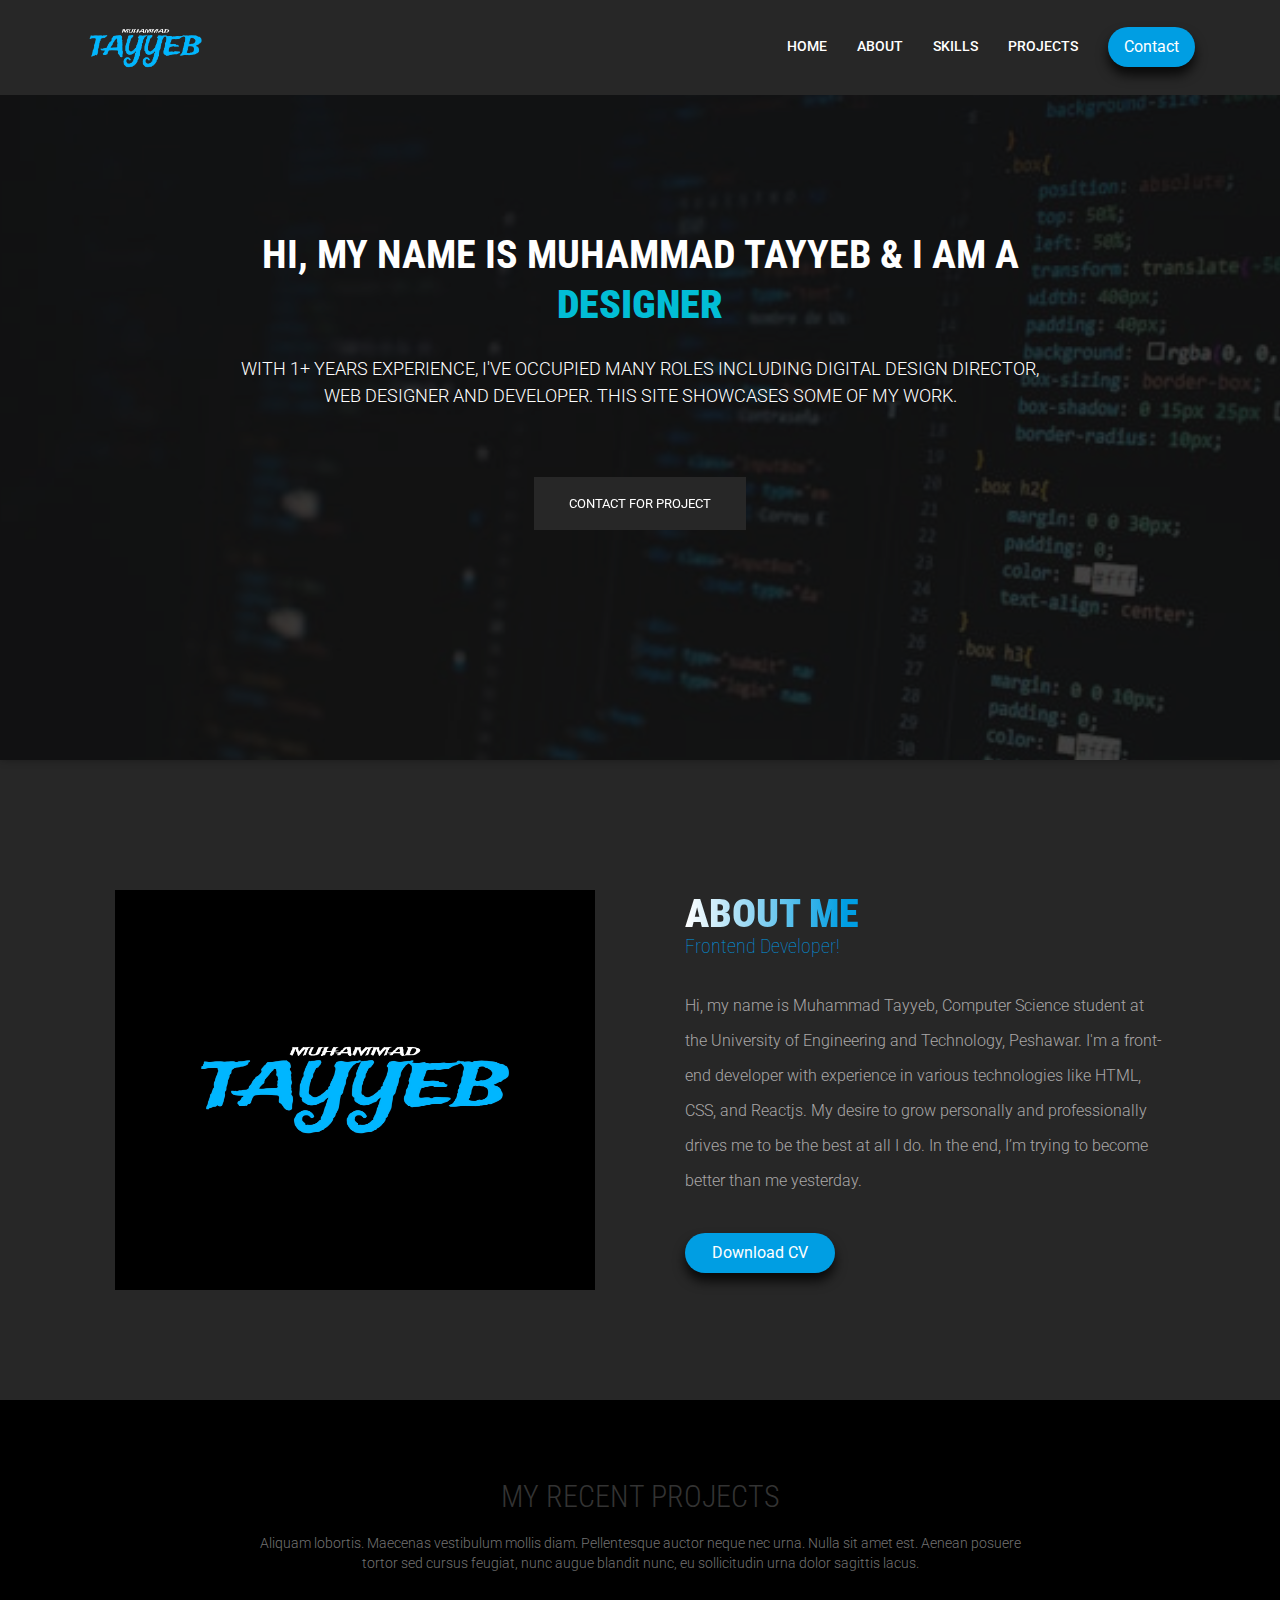
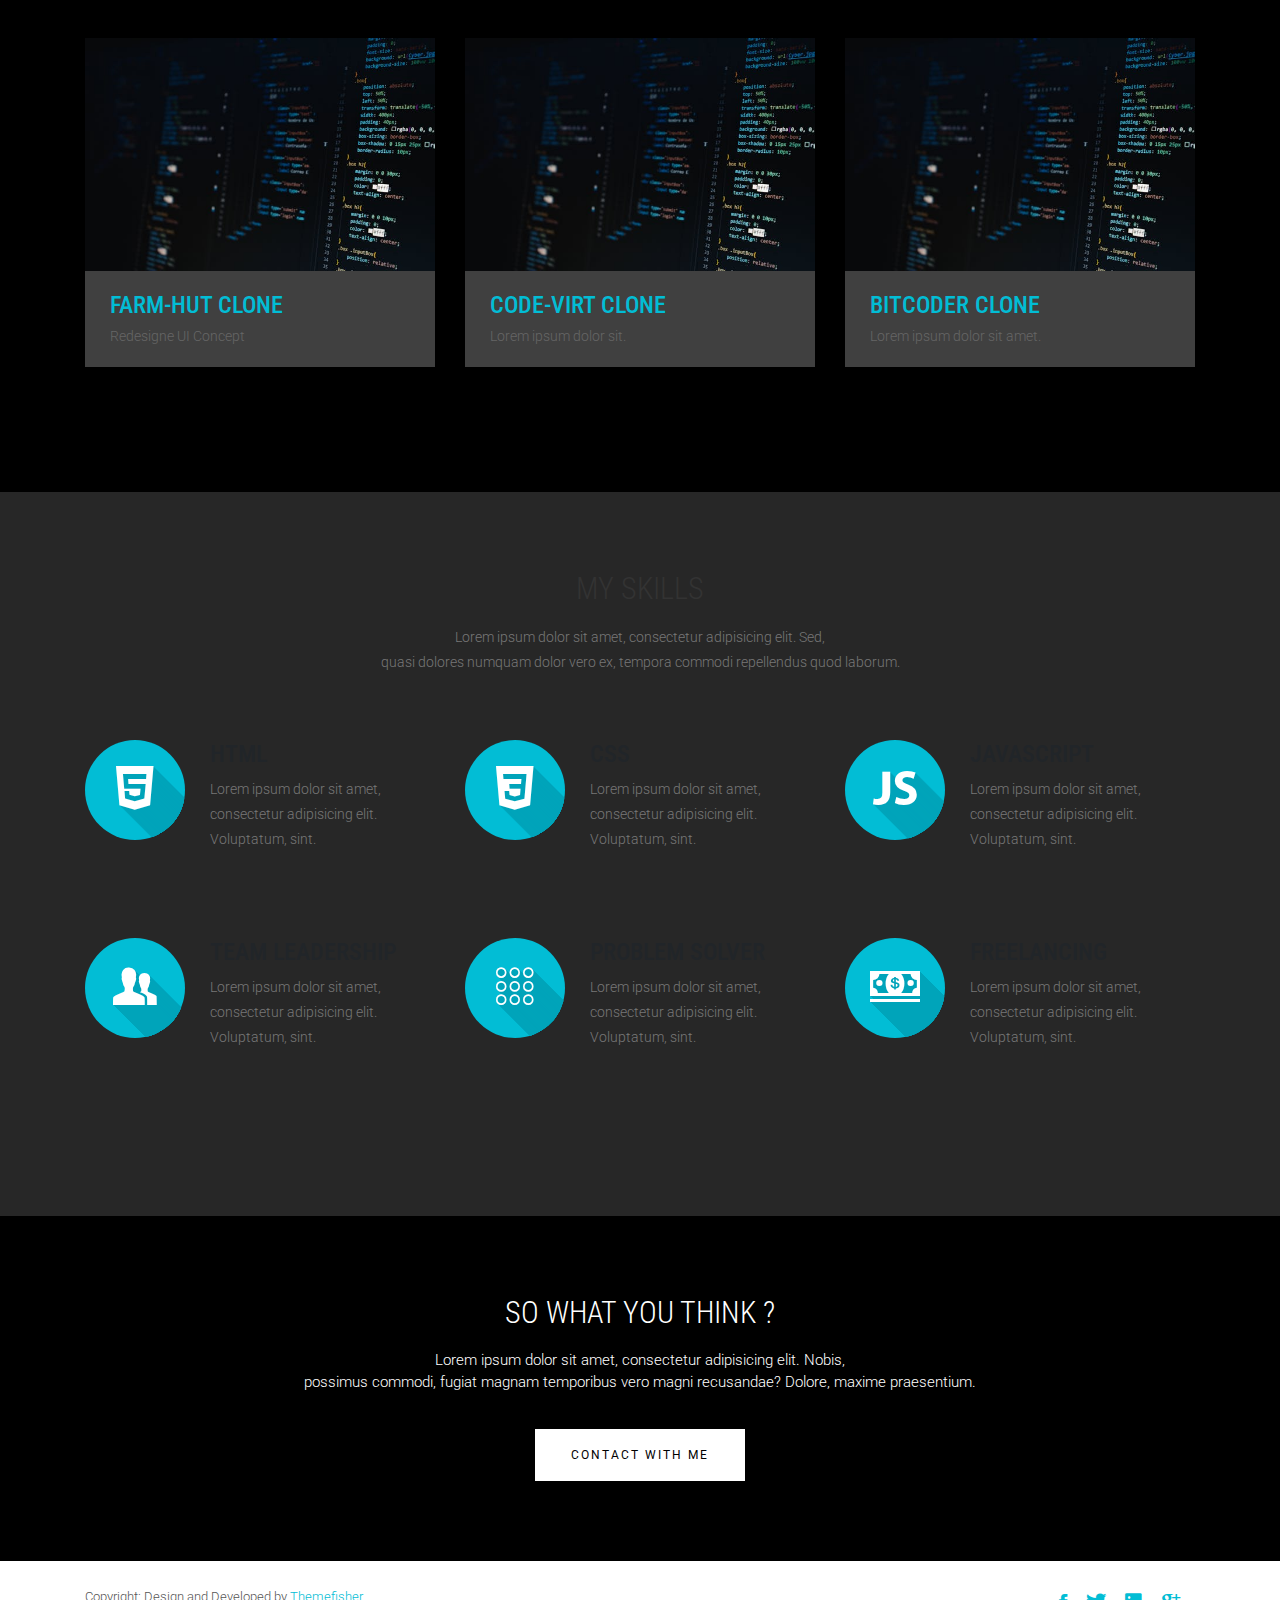
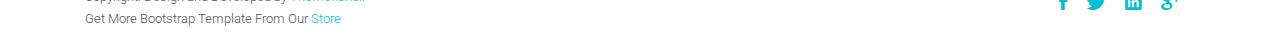
==== index.html @ 9d9368fd "chnages" ====
<!DOCTYPE html>
<html class="no-js">

<head>
  <!-- Basic Page Needs -->
  <meta charset="utf-8">
  <meta http-equiv="Content-Type" content="text/html; charset=utf-8">
  <link rel="icon" href="favicon.ico">
  <title>Muhammad Tayyeb Portfolio</title>
  <meta name="description" content="">
  <meta name="keywords" content="">
  <meta name="author" content="">
  <!-- Mobile Specific Metas -->
  <meta name="format-detection" content="telephone=no">
  <meta name="viewport" content="width=device-width, initial-scale=1">

  <!-- theme meta -->
  <meta name="theme-name" content="timer" />

  <!-- Template CSS Files -->
  <!-- Twitter Bootstrs CSS -->
  <link rel="stylesheet" href="plugins/bootstrap/bootstrap.min.css">
  <!-- Ionicons Fonts Css -->
  <link rel="stylesheet" href="plugins/ionicons/ionicons.min.css">
  <!-- animate css -->
  <link rel="stylesheet" href="plugins/animate-css/animate.css">
  <!-- Hero area slider css-->
  <link rel="stylesheet" href="plugins/slider/slider.css">
  <!-- slick slider -->
  <link rel="stylesheet" href="plugins/slick/slick.css">
  <!-- Fancybox -->
  <link rel="stylesheet" href="plugins/facncybox/jquery.fancybox.css">
  <!-- hover -->
  <link rel="stylesheet" href="plugins/hover/hover-min.css">
  <!-- template main css file -->
  <link rel="stylesheet" href="css/style.css">

</head>

<body>

  <!-- Header Section Start
        ================================================== -->
  <section class="top-bar animated-header">
    <div class="container">
      <div class="row">
        <div class="col-lg-12">
          <nav class="navbar navbar-expand-lg navbar-light bg-light">
            <a class="navbar-brand" href="index.html">
              <img src="./images/tayyebnamelogo-removebg-preview.png" alt="logo" width="120px">
            </a>
            <button class="navbar-toggler" type="button" data-toggle="collapse" data-target="#navbarSupportedContent"
              aria-controls="navbarSupportedContent" aria-expanded="false" aria-label="Toggle navigation">
              <span class="navbar-toggler-icon"></span>
            </button>

            <div class="collapse navbar-collapse" id="navbarSupportedContent">
              <ul class="navbar-nav ml-auto">
                <li class="nav-item">
                  <a class="nav-link" href="index.html">Home
                    <span class="sr-only">(current)</span>
                  </a>
                </li>
                <li class="nav-item">
                  <a class="nav-link" href="#about">About</a>
                </li>
                <li class="nav-item">
                  <a class="nav-link" href="#feature">Skills</a>
                </li>
                <li class="nav-item">
                  <a class="nav-link" href="#works">Projects</a>
                </li>
                <!-- <li class="nav-item">
                                <a class="nav-link" id="nav-button" href="contact.html">Contact</a>
                            </li> -->

              </ul>
              <a class="nav-link" id="nav-button" href="https://www.linkedin.com/in/muhammad-tayyeb0223/">Contact</a>
            </div>
          </nav>
        </div>
      </div>
    </div>
  </section>

  <!--
==================================================
Slider Section Start
================================================== -->
  <section id="hero-area">
    <div class="container">
      <div class="row">
        <div class="col-md-12 text-center">
          <div class="block wow fadeInUp" data-wow-delay=".3s">

            <!-- Slider -->
            <section class="cd-intro">
              <h1 class="wow fadeInUp animated cd-headline slide" data-wow-delay=".4s">
                <span>HI, MY NAME IS MUHAMMAD TAYYEB &amp; I AM A</span><br>
                <span class="cd-words-wrapper">
                  <b class="is-visible">DESIGNER</b>
                  <b>CODE ARTIST</b>
                  <b>Frontend Developer</b>
                </span>
              </h1>
            </section> <!-- cd-intro -->
            <!-- /.slider -->
            <h2 class="wow fadeInUp animated" data-wow-delay=".6s">
              With 1+ years experience, I've occupied many roles including digital design director,<br> web designer and
              developer. This site showcases some of my work.
            </h2>
            <a class="btn-lines dark light wow fadeInUp animated btn btn-default btn-green hvr-bounce-to-right"
              data-wow-delay=".9s" href="https://www.linkedin.com/in/muhammad-tayyeb0223/" target="_blank">Contact for Project</a>
            <!-- changes 01 -->
          </div>
        </div>
      </div>
    </div>
  </section>
  <!--/#main-slider-->

  <!--
==================================================
About Section Start
================================================== -->
  <section id="about">
    <div class="container">
      <div class="row">
        <div class="col-md-6 col-sm-6">
          <div class="block wow fadeInRight" data-wow-delay=".3s" data-wow-duration="500ms">
            <img src="images/about/tayyeb logo.jpg" alt="" height="400px" width="600px">
          </div>
        </div>
        <div class="col-md-6 col-sm-6">
          <div class="block wow fadeInLeft" data-wow-delay=".3s" data-wow-duration="500ms">
            <h1 id="headingabout">ABOUT ME</h1>
            <h2 id="abouth2">
              Frontend developer!
            </h2>
            <p>
              Hi, my name is Muhammad Tayyeb, Computer Science student at the University of Engineering and Technology, Peshawar. I'm a front-end developer with experience in various technologies
              like HTML, CSS, and Reactjs. My desire to grow personally and professionally drives me to be the best at
              all I do. In the end, I’m trying to become better than me yesterday.
            </p>

            <a class="nav-link" id="nav-button1" href="/images/about/M Tayyeb Resume.pdf" download>Download CV</a>
          </div>
          

        </div>
        <!-- <div class="col-md-6 col-sm-6">
          <div class="block wow fadeInRight" data-wow-delay=".3s" data-wow-duration="500ms">
            <img src="images/about/Tayyeb.jpg" alt="">
          </div>
        </div> -->
      </div>
    </div>
  </section> <!-- /#about -->


  <!--
==================================================
Portfolio Section Start
================================================== -->
  <section id="works" class="works">
    <div class="container">
      <div class="section-heading">
        <h1 class="title wow fadeInDown" data-wow-delay=".3s">My RECENT PROJECTS</h1>
        <p class="wow fadeInDown" data-wow-delay=".5s">
          Aliquam lobortis. Maecenas vestibulum mollis diam. Pellentesque auctor neque nec urna. Nulla sit amet est.
          Aenean posuere <br> tortor sed cursus feugiat, nunc augue blandit nunc, eu sollicitudin urna dolor sagittis
          lacus.
        </p>
      </div>
      <div class="row">
        <div class="col-md-4 col-sm-6">
          <figure class="wow fadeInLeft animated portfolio-item" data-wow-duration="500ms" data-wow-delay="0ms">
            <div class="img-wrapper">
              <img src="images/portfolio/Dark code1.jpeg" class="img-fluid" alt="this is a title">
              <div class="overlay">
                <div class="buttons">
                  <a rel="gallery" class="fancybox" href="https://farmhut-phi.vercel.app/">Demo</a>
                </div>
              </div>
            </div>
            <figcaption>
              <h4>
                <a href="https://farmhut-phi.vercel.app/" target="_blank">
                  FARM-HUT CLONE
                </a>
              </h4>
              <p>
                Redesigne UI Concept
              </p>
            </figcaption>
          </figure>
        </div>
        <div class="col-md-4 col-sm-6">
          <figure class="wow fadeInLeft animated" data-wow-duration="500ms" data-wow-delay="300ms">
            <div class="img-wrapper">
              <img src="images/portfolio/Dark code1.jpeg" class="img-fluid" alt="this is a title">
              <div class="overlay">
                <div class="buttons">
                  <a rel="gallery" class="fancybox" href="https://cod-virt.vercel.app/" target="_blank">Demo</a>
                </div>
              </div>
            </div>
            <figcaption>
              <h4>
                <a href="https://cod-virt.vercel.app/" target="_blank">
                  CODE-VIRT CLONE
                </a>
              </h4>
              <p>
                Lorem ipsum dolor sit.
              </p>
            </figcaption>
          </figure>
        </div>
        <div class="col-md-4 col-sm-6">
          <figure class="wow fadeInLeft animated" data-wow-duration="500ms" data-wow-delay="300ms">
            <div class="img-wrapper">
              <img src="images/portfolio/Dark code1.jpeg" class="img-fluid" alt="">
              <div class="overlay">
                <div class="buttons">
                  <a rel="gallery" class="fancybox" href="https://bitcoder-web.vercel.app/" target="_blank">Demo</a>
                </div>
              </div>
            </div>
            <figcaption>
              <h4>
                <a href="https://bitcoder-web.vercel.app/" target="_blank">
                  BITCODER CLONE
                </a>
              </h4>
              <p>
                Lorem ipsum dolor sit amet.
              </p>
            </figcaption>
          </figure>
        </div>
        <!-- <div class="col-md-4 col-sm-6">
          <figure class="wow fadeInLeft animated" data-wow-duration="500ms" data-wow-delay="600ms">
            <div class="img-wrapper">
              <img src="images/portfolio/item-4.jpg" class="img-fluid" alt="">
              <div class="overlay">
                <div class="buttons">
                  <a rel="gallery" class="fancybox" href="images/portfolio/item-4.jpg">Demo</a>
                  <a target="_blank" href="single-portfolio.html">Details</a>
                </div>
              </div>
            </div>
            <figcaption>
              <h4>
                <a href="#">
                  Make Up elements
                </a>
              </h4>
              <p>
                Lorem ipsum dolor.
              </p>
            </figcaption>
          </figure>
        </div> -->
        <!-- <div class="col-md-4 col-sm-6">
          <figure class="wow fadeInLeft animated" data-wow-duration="500ms" data-wow-delay="900ms">
            <div class="img-wrapper">
              <img src="images/portfolio/item-5.jpg" class="img-fluid" alt="">
              <div class="overlay">
                <div class="buttons">
                  <a rel="gallery" class="fancybox" href="images/portfolio/item-5.jpg">Demo</a>
                  <a target="_blank" href="single-portfolio.html">Details</a>
                </div>
              </div>
            </div>
            <figcaption>
              <h4>
                <a href="#">
                  Shoping Bag Concept
                </a>
              </h4>
              <p>
                Lorem ipsum dolor.
              </p>
            </figcaption>
          </figure>
        </div> -->
        <!-- <div class="col-md-4 col-sm-6">
          <figure class="wow fadeInLeft animated" data-wow-duration="500ms" data-wow-delay="1200ms">
            <div class="img-wrapper">
              <img src="images/portfolio/item-6.jpg" class="img-fluid" alt="">
              <div class="overlay">
                <div class="buttons">
                  <a rel="gallery" class="fancybox" href="images/portfolio/item-6.jpg">Demo</a>
                  <a target="_blank" href="single-portfolio.html">Details</a>
                </div>
              </div>
            </div>
            <figcaption>
              <h4>
                <a href="#">
                  Caramel Bottle
                </a>
              </h4>
              <p>
                Lorem ipsum dolor.
              </p>
            </figcaption>
          </figure>
        </div> -->
      </div>
    </div>
  </section> <!-- #works -->
  <!--
==================================================
Portfolio Section Start
================================================== -->
  <section id="feature">
    <div class="container">
      <div class="section-heading">
        <h1 class="title wow fadeInDown" data-wow-delay=".3s">MY SKILLS</h1>
        <p class="wow fadeInDown" data-wow-delay=".5s">
          Lorem ipsum dolor sit amet, consectetur adipisicing elit. Sed,<br> quasi dolores numquam dolor vero ex,
          tempora
          commodi repellendus quod laborum.
        </p>
      </div>
      <div class="row">
        <div class="col-sm-6 col-lg-4">
          <div class="media wow fadeInUp animated" data-wow-duration="500ms" data-wow-delay="300ms">
            <div class="media-left">
              <div class="icon">
                <i class="ion-social-html5"></i>
                
              </div>
            </div>
            <div class="media-body">
              <h4 class="media-heading">HTML</h4>
              <p>Lorem ipsum dolor sit amet, consectetur adipisicing elit. Voluptatum, sint.</p>
            </div>
          </div>
        </div>
        <div class="col-sm-6 col-lg-4">
          <div class="media wow fadeInDown animated" data-wow-duration="500ms" data-wow-delay="600ms">
            <div class="media-left">
              <div class="icon">
                <i class="ion-social-css3"></i>
              </div>
            </div>
            <div class="media-body">
              <h4 class="media-heading">CSS</h4>
              <p>Lorem ipsum dolor sit amet, consectetur adipisicing elit. Voluptatum, sint.</p>
            </div>
          </div>
        </div>
        <div class="col-sm-6 col-lg-4">
          <div class="media wow fadeInDown animated" data-wow-duration="500ms" data-wow-delay="900ms">
            <div class="media-left">
              <div class="icon">
                <i class="ion-social-javascript"></i>
              </div>
            </div>
            <div class="media-body">
              <h4 class="media-heading">JAVASCRIPT</h4>
              <p>Lorem ipsum dolor sit amet, consectetur adipisicing elit. Voluptatum, sint.</p>
            </div>
          </div>
        </div>
        <div class="col-sm-6 col-lg-4">
          <div class="media wow fadeInDown animated" data-wow-duration="500ms" data-wow-delay="1200ms">
            <div class="media-left">
              <div class="icon">
                <i class="ion-person-stalker"></i>
              </div>
            </div>
            <div class="media-body">
              <h4 class="media-heading">TEAM LEADERSHIP</h4>
              <p>Lorem ipsum dolor sit amet, consectetur adipisicing elit. Voluptatum, sint.</p>
            </div>
          </div>
        </div>
        <div class="col-sm-6 col-lg-4">
          <div class="media wow fadeInDown animated" data-wow-duration="500ms" data-wow-delay="1500ms">
            <div class="media-left">
              <div class="icon">
                <i class="ion-ios-keypad-outline"></i>
              </div>
            </div>
            <div class="media-body">
              <h4 class="media-heading">PROBLEM SOLVER</h4>
              <p>Lorem ipsum dolor sit amet, consectetur adipisicing elit. Voluptatum, sint.</p>
            </div>
          </div>
        </div>
        <div class="col-sm-6 col-lg-4">
          <div class="media wow fadeInDown animated" data-wow-duration="500ms" data-wow-delay="1800ms">
            <div class="media-left">
              <div class="icon">
                <i class="ion-cash"></i>
              </div>
            </div>
            <div class="media-body">
              <h4 class="media-heading">FREELANCING</h4>
              <p>Lorem ipsum dolor sit amet, consectetur adipisicing elit. Voluptatum, sint.</p>
            </div>
          </div>
        </div>
      </div>
    </div>
  </section> <!-- /#feature -->
  

  <!--
            ==================================================
            Call To Action Section Start
            ================================================== -->
  <section id="call-to-action">
    <div class="container">
      <div class="row">
        <div class="col-md-12">
          <div class="block">
            <h2 class="title wow fadeInDown" data-wow-delay=".3s" data-wow-duration="500ms">SO WHAT YOU THINK ?</h1>
              <p class="wow fadeInDown" data-wow-delay=".5s" data-wow-duration="500ms">Lorem ipsum dolor sit amet,
                consectetur adipisicing elit. Nobis,<br>possimus commodi, fugiat magnam temporibus vero magni
                recusandae? Dolore, maxime praesentium.</p>
              <a href="https://www.linkedin.com/in/muhammad-tayyeb0223/" class="btn btn-default btn-contact wow fadeInDown" data-wow-delay=".7s"
                data-wow-duration="500ms">Contact With Me</a>
          </div>
        </div>

      </div>
    </div>
  </section>




  <!--
            ==================================================
            Footer Section Start
            ================================================== -->
  <footer id="footer">
    <div class="container">
      <div class="row content-justify-between">
        <div class="col-md-8 col-12 text-center text-lg-left text-md-left">
          <p class="copyright">Copyright: Design and Developed by <a href="http://www.Themefisher.com"
              target="_blank">Themefisher</a>. <br>
            Get More Bootstrap Template From Our
            <a href="https://themefisher.com/free-bootstrap-templates/" target="_blank">Store</a>
          </p>
        </div>
        <div class="col-md-4 col-12">
          <!-- Social Media -->
          <ul class="social text-center text-md-right text-lg-right">
            <li>
              <a href="http://wwww.fb.com/themefisher" class="Facebook">
                <i class="ion-social-facebook"></i>
              </a>
            </li>
            <li>
              <a href="http://wwww.twitter.com/themefisher" class="Twitter">
                <i class="ion-social-twitter"></i>
              </a>
            </li>
            <li>
              <a href="#" class="Linkedin">
                <i class="ion-social-linkedin"></i>
              </a>
            </li>
            <li>
              <a href="http://wwww.fb.com/themefisher" class="Google Plus">
                <i class="ion-social-googleplus"></i>
              </a>
            </li>
          </ul>
        </div>
      </div>
    </div>
  </footer> <!-- #footer -->




  <!-- Template Javascript Files -->
  <!-- jquery -->
  <script src="plugins/jQurey/jquery.min.js"></script>
  <!-- Form Validation -->
  <script src="plugins/form-validation/jquery.form.js"></script>
  <script src="plugins/form-validation/jquery.validate.min.js"></script>
  <!-- slick slider -->
  <script src="plugins/slick/slick.min.js"></script>
  <!-- bootstrap js -->
  <script src="plugins/bootstrap/bootstrap.min.js"></script>
  <!-- wow js -->
  <script src="plugins/wow-js/wow.min.js"></script>
  <!-- slider js -->
  <script src="plugins/slider/slider.js"></script>
  <!-- Fancybox -->
  <script src="plugins/facncybox/jquery.fancybox.js"></script>
  <!-- template main js -->
  <script src="js/main.js"></script>
</body>

</html>
---- plugins/slider/slider.css ----
/* -------------------------------- 

Primary style

-------------------------------- */


.cd-words-wrapper {
  display: inline-block;
  position: relative;
  text-align: left;
}
.cd-words-wrapper b {
  display: inline-block;
  position: absolute;
  white-space: nowrap;
  left: 0;
  top: 0;
}
.cd-words-wrapper b.is-visible {
  position: relative;
}
.no-js .cd-words-wrapper b {
  opacity: 0;
}
.no-js .cd-words-wrapper b.is-visible {
  opacity: 1;
}


xslide 

-------------------------------- */
.cd-headline.slide span {
  display: inline-block;
  padding: .2em 0;
}
.cd-headline.slide .cd-words-wrapper {
  overflow: hidden;
  vertical-align: top;
  width: auto!important;
}
.cd-headline.slide b {
  opacity: 0;
  top: .2em;
}
.cd-headline.slide b.is-visible {
  top: 0;
  opacity: 1;
  -webkit-animation: slide-in 0.6s;
  -moz-animation: slide-in 0.6s;
  animation: slide-in 0.6s;
}
.cd-headline.slide b.is-hidden {
  -webkit-animation: slide-out 0.6s;
  -moz-animation: slide-out 0.6s;
  animation: slide-out 0.6s;
}

@-webkit-keyframes slide-in {
  0% {
    opacity: 0;
    -webkit-transform: translateY(-100%);
  }
  60% {
    opacity: 1;
    -webkit-transform: translateY(20%);
  }
  100% {
    opacity: 1;
    -webkit-transform: translateY(0);
  }
}
@-moz-keyframes slide-in {
  0% {
    opacity: 0;
    -moz-transform: translateY(-100%);
  }
  60% {
    opacity: 1;
    -moz-transform: translateY(20%);
  }
  100% {
    opacity: 1;
    -moz-transform: translateY(0);
  }
}
@keyframes slide-in {
  0% {
    opacity: 0;
    -webkit-transform: translateY(-100%);
    -moz-transform: translateY(-100%);
    -ms-transform: translateY(-100%);
    -o-transform: translateY(-100%);
    transform: translateY(-100%);
  }
  60% {
    opacity: 1;
    -webkit-transform: translateY(20%);
    -moz-transform: translateY(20%);
    -ms-transform: translateY(20%);
    -o-transform: translateY(20%);
    transform: translateY(20%);
  }
  100% {
    opacity: 1;
    -webkit-transform: translateY(0);
    -moz-transform: translateY(0);
    -ms-transform: translateY(0);
    -o-transform: translateY(0);
    transform: translateY(0);
  }
}
@-webkit-keyframes slide-out {
  0% {
    opacity: 1;
    -webkit-transform: translateY(0);
  }
  60% {
    opacity: 0;
    -webkit-transform: translateY(120%);
  }
  100% {
    opacity: 0;
    -webkit-transform: translateY(100%);
  }
}
@-moz-keyframes slide-out {
  0% {
    opacity: 1;
    -moz-transform: translateY(0);
  }
  60% {
    opacity: 0;
    -moz-transform: translateY(120%);
  }
  100% {
    opacity: 0;
    -moz-transform: translateY(100%);
  }
}
@keyframes slide-out {
  0% {
    opacity: 1;
    -webkit-transform: translateY(0);
    -moz-transform: translateY(0);
    -ms-transform: translateY(0);
    -o-transform: translateY(0);
    transform: translateY(0);
  }
  60% {
    opacity: 0;
    -webkit-transform: translateY(120%);
    -moz-transform: translateY(120%);
    -ms-transform: translateY(120%);
    -o-transform: translateY(120%);
    transform: translateY(120%);
  }
  100% {
    opacity: 0;
    -webkit-transform: translateY(100%);
    -moz-transform: translateY(100%);
    -ms-transform: translateY(100%);
    -o-transform: translateY(100%);
    transform: translateY(100%);
  }
}
/* --------------------------------
---- css/style.css ----
@import url(http://fonts.googleapis.com/css?family=Roboto:400,300,100,500,700);
@import url(http://fonts.googleapis.com/css?family=Roboto+Condensed:400,300,700);
@import url(http://fonts.googleapis.com/css?family=Glegoo);
body {
  font-family: "Roboto", sans-serif;
}

h1, h2, h3, h4, h5, h6 {
  font-family: "Roboto Condensed", sans-serif;
}

h2 {
  font-size: 26px;
  color: #009ee3;
}

p {
  font-family: "Roboto", sans-serif;
  line-height: 22px;
  font-size: 16px;
  font-weight: 300;

}

body {
  background: #272727;
}

ul {
  padding-left: 0;
}
ul li {
  list-style: none;
}

a:hover {
  text-decoration: none;
}

.section-heading {
  text-align: center;
  margin-bottom: 65px;
}
.section-heading p {
  font-size: 14px;
  font-weight: 300;
  color: #727272;
  line-height: 20px;
}

.title {
  font-size: 30px;
  line-height: 1.1;
  font-weight: 300;
  color: #333;
  text-transform: uppercase;
  margin-bottom: 20px;
}

.subtitle {
  font-size: 24px;
  font-weight: 600;
  margin-bottom: 18px;
  text-transform: uppercase;
}

.subtitle-des {
  color: #a51212;
  font-size: 14px;
  margin-bottom: 35px;
  font-weight: 300;
}

.pages {
  padding: 80px 0 40px;
}

.moduler {
  padding: 140px 0;
}

.social-share li {
  display: inline-block;
  margin: 3px 1px;
}
.social-share a {
  font-size: 20px;
  color: #fff;
  background: #02bdd5;
  padding: 4px 10px;
  display: inline-block;
}

.fancybox-close {
  background: url("../images/icons/close.png") no-repeat scroll 0 0 transparent;
  height: 50px;
  right: 0;
  top: 0;
  width: 50px;
}

.fancybox-next span {
  background: url("../images/icons/right.png") no-repeat scroll center center #009ee3;
  height: 50px;
  width: 50px;
  right: 0;
}

.fancybox-prev span {
  background: url("../images/icons/left.png") no-repeat scroll center center #009ee3;
  height: 50px;
  width: 50px;
  left: 0;
}

.fancybox-title {
  padding: 15px 8px;
}
.fancybox-title h3 {
  font-size: 15px;
  margin: 0;
}

.global-page-header {
  background-attachment: fixed;
  background-size: cover;
  padding: 120px 0 25px 0;
  position: relative;
  background: #02bdd5;
  color: #fff;
}
.global-page-header h2 {
  font-size: 42px;
  font-weight: bold;
  color: #fff;
  text-transform: uppercase;
}
.global-page-header .breadcrumb {
  background: none;
  font-size: 16px;
  padding: 8px 0;
  display: block;
}
.global-page-header .breadcrumb .active, .global-page-header .breadcrumb li a {
  color: #fff;
}
.global-page-header .block {
  position: relative;
  z-index: 9;
  text-align: center;
}

.works-fit {
  padding: 40px 0;
}
.works-fit figure .buttons {
  left: 14%;
}

.company-description {
  margin-top: 80px;
}
.company-description .block h3 {
  margin-top: 0;
}
.company-description .block p {
  color: #727272;
}

/*=== MEDIA QUERY ===*/
.top-bar {
  position: fixed;
  top: 0;
  width: 100%;
  background: #272727;
  color: #fff;
  transition: all 0.2s ease-out 0s;
  padding: 15px 0;
  box-shadow: 0 0 3px 0 rgba(0, 0, 0, 0.1);
  border-bottom: 1px solid #272727;
  z-index: 10;

}
.top-bar.animated-header {
  padding: 20px 0;
  background: #272727;
  box-shadow: none;
}

.navbar {
  border: 0;
  border-radius: 0;
  margin-bottom: 0;
  padding: 0;
  
}
.navbar.bg-light {
  background: #272727 !important;
}
.navbar .nav-item .nav-link {
  color: #fff !important;
  font-size: 14px;
  font-weight: 500;
  transition: 0.3s all;
  text-transform: uppercase;
  padding: 5px 15px;
  display: block;
}


#nav-button{
  background-color: #009ee3;
  border-radius: 30px;
  color: #FFFFFF !important; 
  text-align: center;
  display: flex;
  justify-content: center;
  align-items: center;
  margin-left: 30px;
  /* margin-right: 30px; */
  transition: all 0.3s ease-in-out;
  box-shadow: 0px 8px 12px 0px rgba(0,0,0,0.78);
-webkit-box-shadow: 0px 8px 12px 0px rgba(0,0,0,0.78);
-moz-box-shadow: 0px 8px 12px 0px rgba(0,0,0,0.78);

}
#nav-button:hover {
  transform: scale(1.05);
  background-color: #00577c;
}


.navbar .nav-item .nav-link:hover {
  color: #02bdd5 !important;
}
.navbar .nav-item:last-child .nav-link {
  padding-right: 0;
}
#hero-area {
  background: url("../images/Dark\ code1.jpeg") no-repeat 50%;
  background-size: cover;
  background-attachment: fixed;
  padding: 230px 0;
  color: #fff;
  box-shadow: 0 0 8px rgba(0, 0, 0, 0.3);
  position: relative;
}
#hero-area:before {
  content: "";
  z-index: 9;
  background: rgba(20, 20, 20, 0.795);
  position: absolute;
  top: 0;
  left: 0;
  right: 0;
  bottom: 0;
}
#hero-area .block {
  position: relative;
  z-index: 9;
}
#hero-area h1 {
  font-size: 40px;
  line-height: 50px;
  color: #ffffff;
  font-weight: 700;
  margin-bottom: 15px;
  text-transform: uppercase;
}
#hero-area h2 {
  font-size: 18px;
  font-weight: 300;
  margin-bottom: 38px;
  line-height: 27px;
  text-transform: uppercase;
  color: #ffffff;
  font-family: "Roboto", sans-serif;
  margin-top: 25px;
}
#hero-area .btn {
  background: #272727;
  border: none;
  color: #fff;
  padding: 20px 35px;
  margin-top: 30px;
  font-size: 16px;
  font-size: 13px;
  line-height: 1em;
  text-transform: uppercase;
  letter-spacing: normal;
  border-radius: 0;
}

#call-to-action {
  background: #000000;
  background-size: cover;
  background-attachment: fixed;
  padding: 80px 0;
  text-align: center;
  position: relative;
  color: #fff;
  
}
#call-to-action .block {
  position: relative;
  z-index: 9;
  color: #fff;
}
#call-to-action .block h2 {
  margin-bottom: 15px;
  color: #fff;
  
}
#call-to-action .block p {
  font-size: 15px;
  font-weight: 300;
  font-family: "Roboto", sans-serif;
  margin-top: 20px;
}
#call-to-action .block .btn-contact {
  background: #fff;
  border: 2px solid #fff;
  color: #000;
  padding: 15px 34px;
  margin-top: 20px;
  font-size: 12px;
  letter-spacing: 2px;
  text-transform: uppercase;
  border-radius: 0;
  transition: all linear 0.2s;
  
}
#call-to-action .block .btn-contact i {
  margin-right: 10px;
}
#call-to-action .block .btn-contact:hover {
  color: #fff;
  background: #000000;
  
}

#about {
  padding: 110px 0;
}
#about .block {
  padding: 20px 30px 0 30px;
}
#about .block h2 {
  font-size: 24px;
  font-weight: 600;
  margin-bottom: 30px;
  text-transform: uppercase;
}
#about .block p {
  color: #aaa8a8;
  font-size: 16px;
  line-height: 35px;
  margin-bottom: 35px;

}
#nav-button1{
  background-color: #009ee3;
  border-radius: 30px;
  width: 150px !important;
  color: #FFFFFF !important; 
  text-align: center;
  transition: all 0.3s ease-in-out;
  box-shadow: 0px 8px 12px 0px rgba(0,0,0,0.78);
-webkit-box-shadow: 0px 8px 12px 0px rgba(0,0,0,0.78);
-moz-box-shadow: 0px 8px 12px 0px rgba(0,0,0,0.78);

}
#nav-button1:hover {
  transform: scale(1.05);
  background-color: #00577c;
}
#about .block img {
  max-width: 100%;
}

.about-feature {
  margin-top: 50px;
}
.about-feature .block {
  color: #fff;
  padding: 85px 65px;
  float: left;
}
.about-feature .block p {
  font-weight: 300;
}
.about-feature .about-feature-1 {
  background: #02bdd5;
}
.about-feature .about-feature-2 {
  background: #00B0C7;
}
.about-feature .about-feature-3 {
  background: #00A6BB;
}
#headingabout{
  font-weight: 900 !important;
  font-size: 40px !important;
  color: transparent;
  background-clip: text;
  background-image: linear-gradient(to right, #fff, #009EE3, #009EE3, #009EE3);
}
#abouth2 {
  margin-top: -12px !important;
  font-size: 20px !important;
  font-weight: 100 !important;
  text-transform:capitalize !important;

}

.works {
  padding: 80px 0;
  background: #FCFCFC;
  background: #000000;
}
.works .block {
  position: relative;
  z-index: 99;
}
.works .block:hover .img-overly .overly {
  opacity: 1;
}
.works .block h4 {
  padding: 20px 15px;
  margin-top: 0;
  color: #666;
}
.works .block .img-overly {
  position: relative;
  background: rgba(0, 0, 0, 0.85);
}
.works .block .img-overly img {
  border-radius: 0;
}
.works .block .img-overly .overly {
  background: rgba(57, 181, 74, 0.9);
  position: absolute;
  top: 0;
  right: 0;
  left: 0;
  bottom: 0;
  opacity: 0;
  transition: 0.3s all;
}
.works .block .img-overly .overly a {
  position: absolute;
  top: 45%;
  left: 22%;
}
.works .block .img-overly .overly a i {
  font-size: 30px;
  color: #fff;
}

figure {
  background: #404040;
  margin-bottom: 45px;
  box-shadow: 0 2px 5px 0 rgba(0, 0, 0, 0.04), 0 2px 10px 0 rgba(0, 0, 0, 0.06);
}
figure .img-wrapper {
  position: relative;
  overflow: hidden;
}
figure img {
  /* width: 400px !important ; */
  /* height: 300px !important ; */
  transform: scale3d(1, 1, 1);
  transition: transform 400ms;
}
figure:hover img {
  transform: scale3d(1.2, 1.2, 1);
}
figure:hover .overlay {
  opacity: 1;
}
figure:hover .overlay .buttons a {
  transform: scale3d(1, 1, 1);
}
figure .overlay {
  position: absolute;
  top: 0;
  left: 0;
  right: 0;
  bottom: 0;
  padding: 10px;
  text-align: center;
  background: rgba(0, 0, 0, 0.7);
  opacity: 0;
  transition: opacity 400ms;
}
figure .overlay a {
  display: inline-block;
  color: #fff;
  padding: 10px 23px;
  line-height: 1;
  border: 1px solid #006f7e;
  border-radius: 0px;
  margin: 4px;
  transform: scale3d(0, 0, 0);
  transition: all 400ms;
}
figure .overlay a:hover {
  text-decoration: none;
}
figure .overlay:hover a {
  transform: scale3d(1, 1, 1);
}
figure .buttons {
  margin-top: 40%;
  text-align: center;
  transform: translateY(-50%);
  display: inline-block;
}
figure .buttons a:hover {
  background: #02bdd5;
  border-color: #02bdd5;
}
figure .buttons a:focus {
  text-decoration: none;
}
figure figcaption {
  padding: 20px 25px;
  margin-top: 0;
  color: #666;
}
figure figcaption h4 {
  margin: 0;
}
figure figcaption h4 a {
  color: #02bdd5;
}
figure figcaption p {
  font-size: 14px;
  margin-bottom: 0;
  margin-top: 5px;
}

#feature {
  padding: 80px 0;
}
#feature .media {
  margin: 0px 0 70px 0;
}
#feature .media .media-left {
  padding-right: 25px;
}
#feature h3 {
  color: #222222;
  font-size: 18px;
  text-transform: uppercase;
  text-align: center;
  margin-bottom: 20px;
  margin: 0px 0px 15px;
  font-weight: 400;
}
#feature p {
  line-height: 25px;
  font-size: 14px;
  color: #777777;
}
#feature .icon {
  text-decoration: none;
  color: #fff;
  background-color: #02bdd5;
  height: 100px;
  text-align: center;
  width: 100px;
  font-size: 50px;
  line-height: 100px;
  overflow: hidden;
  -webkit-border-radius: 50%;
  -moz-border-radius: 50%;
  -ms-border-radius: 50%;
  -o-border-radius: 50%;
  text-shadow: #00a4ba 1px 1px, #00a4ba 2px 2px, #00a4ba 3px 3px, #00a4ba 4px 4px, #00a4ba 5px 5px, #00a4ba 6px 6px, #00a4ba 7px 7px, #00a4ba 8px 8px, #00a4ba 9px 9px, #00a4ba 10px 10px, #00a4ba 11px 11px, #00a4ba 12px 12px, #00a4ba 13px 13px, #00a4ba 14px 14px, #00a4ba 15px 15px, #00a4ba 16px 16px, #00a4ba 17px 17px, #00a4ba 18px 18px, #00a4ba 19px 19px, #00a4ba 20px 20px, #00a4ba 21px 21px, #00a4ba 22px 22px, #00a4ba 23px 23px, #00a4ba 24px 24px, #00a4ba 25px 25px, #00a4ba 26px 26px, #00a4ba 27px 27px, #00a4ba 28px 28px, #00a4ba 29px 29px, #00a4ba 30px 30px, #00a4ba 31px 31px, #00a4ba 32px 32px, #00a4ba 33px 33px, #00a4ba 34px 34px, #00a4ba 35px 35px, #00a4ba 36px 36px, #00a4ba 37px 37px, #00a4ba 38px 38px, #00a4ba 39px 39px, #00a4ba 40px 40px, #00a4ba 41px 41px, #00a4ba 42px 42px, #00a4ba 43px 43px, #00a4ba 44px 44px, #00a4ba 45px 45px, #00a4ba 46px 46px, #00a4ba 47px 47px, #00a4ba 48px 48px, #00a4ba 49px 49px, #00a4ba 50px 50px, #00a4ba 51px 51px, #00a4ba 52px 52px, #00a4ba 53px 53px, #00a4ba 54px 54px, #00a4ba 55px 55px, #00a4ba 56px 56px, #00a4ba 57px 57px, #00a4ba 58px 58px, #00a4ba 59px 59px, #00a4ba 60px 60px, #00a4ba 61px 61px, #00a4ba 62px 62px, #00a4ba 63px 63px, #00a4ba 64px 64px, #00a4ba 65px 65px, #00a4ba 66px 66px, #00a4ba 67px 67px, #00a4ba 68px 68px, #00a4ba 69px 69px, #00a4ba 70px 70px, #00a4ba 71px 71px, #00a4ba 72px 72px, #00a4ba 73px 73px, #00a4ba 74px 74px, #00a4ba 75px 75px, #00a4ba 76px 76px, #00a4ba 77px 77px, #00a4ba 78px 78px, #00a4ba 79px 79px, #00a4ba 80px 80px, #00a4ba 81px 81px, #00a4ba 82px 82px, #00a4ba 83px 83px, #00a4ba 84px 84px, #00a4ba 85px 85px, #00a4ba 86px 86px, #00a4ba 87px 87px, #00a4ba 88px 88px, #00a4ba 89px 89px, #00a4ba 90px 90px, #00a4ba 91px 91px, #00a4ba 92px 92px, #00a4ba 93px 93px, #00a4ba 94px 94px, #00a4ba 95px 95px, #00a4ba 96px 96px, #00a4ba 97px 97px, #00a4ba 98px 98px, #00a4ba 99px 99px, #00a4ba 100px 100px;
}

.wrapper_404 h1 {
  font-size: 200px;
  color: #02bdd5;
  line-height: 1;
}
.wrapper_404 h2 {
  font-size: 50px;
  margin-top: 0;
}
.wrapper_404 .btn-home {
  background: #414141;
  border: none;
  color: #fff;
  padding: 20px 35px;
  margin-top: 10px;
  font-size: 16px;
  font-size: 13px;
  line-height: 1em;
  text-transform: uppercase;
  letter-spacing: normal;
  border-radius: 0;
  transition: all linear 0.2s;
}

#blog-full-width {
  padding: 40px 0 80px;
}

article {
  padding: 30px 0;
}

.blog-content h2 {
  font-family: "Roboto", sans-serif;
}
.blog-content h2 a {
  color: #444;
  font-weight: 400;
  font-size: 30px;
}
.blog-content .blog-meta {
  color: #9a9a9a;
  font-weight: 300;
  margin-bottom: 25px;
}
.blog-content .blog-meta span:after {
  content: "/";
  padding: 0 3px 0 6px;
}
.blog-content .blog-meta a {
  color: #acacac;
}
.blog-content .blog-meta p {
  margin-top: 20px;
}
.blog-content .btn-details {
  color: #02bdd5;
  padding: 0;
  background: #02bdd5;
  color: #fff;
  padding: 8px 18px;
  border-radius: 0;
  margin-top: 15px;
  border: 1px solid #fff;
  box-shadow: 0px 0px 0px 1px #02bdd5;
}

.blog-post-image {
  margin-top: 30px;
}

.sidebar {
  padding-top: 60px;
}
.sidebar .widget {
  margin-bottom: 40px;
  padding: 15px;
  border: 1px solid #dedede;
}
.sidebar .widget h3 {
  margin-top: 8px;
}
.sidebar .search input.form-control {
  border-right: 0;
  border-radius: 0;
  box-shadow: inset 0 0px 0px rgba(0, 0, 0, 0.075);
}
.sidebar .search button {
  border-left: 0;
}
.sidebar .search button:hover {
  background: transparent;
}
.sidebar .author .author-img img {
  width: 90px;
  border-radius: 100%;
  margin-top: -40px;
  border: 3px solid #fff;
}
.sidebar .author .author-bio p {
  font-size: 14px;
  color: #888;
}
.sidebar .categories ul li {
  border-bottom: 1px solid #f0f0f0;
  padding: 10px 0;
  list-style: none;
}
.sidebar .categories ul li span.badge {
  float: right;
  background: transparent;
  color: #444;
  border: 1px solid #dedede;
  border-radius: 0;
}
.sidebar .categories ul li a {
  color: #555;
}
.sidebar .categories ul li:last-child {
  border-bottom: none;
}
.sidebar .recent-post ul li {
  margin: 20px 0;
}
.sidebar .recent-post ul li a {
  color: #555;
  font-size: 15px;
}
.sidebar .recent-post ul li a:hover {
  color: #02bdd5;
}
.sidebar .recent-post time {
  font-weight: 300;
  color: #999;
  font-size: 12px;
}

#clients {
  padding: 30px 0 60px;
}

.slick-slide:focus {
  outline: 0;
}

#contact-section {
  padding: 90px 0;
}
#contact-section .contact-form {
  margin-top: 42px;
}
#contact-section .contact-form .btn-send {
  color: #fff;
  outline: none;
  background: #080909;
  transition: all linear 0.2s;
  border-color: #02bdd5;
  border-radius: 0;
}
#contact-section input {
  display: block;
  height: 40px;
  padding: 6px 12px;
  font-size: 13px;
  line-height: 1.428571429;
  background-color: #fff;
  background-image: none;
  border: 1px solid #ccc;
  border-radius: 4px;
  box-shadow: inset 0 1px 1px rgba(0, 0, 0, 0.075);
  transition: border-color ease-in-out 0.15s, box-shadow ease-in-out 0.15s;
  border-radius: 1px;
  border: 1px solid rgba(111, 121, 122, 0.3);
  box-shadow: none;
  -webkit-box-shadow: none;
}
#contact-section textarea {
  display: block;
  border-radius: 0;
  width: 100%;
  padding: 6px 12px;
  font-size: 14px;
  line-height: 1.42857143;
  color: #555555;
  background-color: #fff;
  background-image: none;
  border: 1px solid #cccccc;
  box-shadow: none;
  transition: border-color ease-in-out 0.15s, box-shadow ease-in-out 0.15s;
}
#contact-section .address, #contact-section .email, #contact-section .phone {
  text-align: center;
  background: #F7F7F7;
  padding: 20px 0 40px 0;
  margin-bottom: 20px;
}
#contact-section .address i, #contact-section .email i, #contact-section .phone i {
  font-size: 45px;
  color: #02bdd5;
}
#contact-section .address h5, #contact-section .email h5, #contact-section .phone h5 {
  font-size: 16px;
  line-height: 1.4;
}
#contact-section .address-details {
  padding-top: 70px;
}

#map-canvas {
  width: 100%;
  height: 350px;
  background-color: #CCC;
}

.error {
  padding: 10px;
  color: #D8000C;
  border-radius: 2px;
  font-size: 14px;
  background-color: #FFBABA;
}

.success {
  background-color: #6cb670;
  border-radius: 2px;
  color: #fff;
  font-size: 14px;
  padding: 10px;
}

#error, #success {
  display: none;
  margin-bottom: 10px;
}

.gallery {
  padding: 100px;
}
.gallery figure .buttons {
  left: 40%;
}

.portfolio-meta span {
  margin: 5px 10px;
  font-weight: 300;
}
.portfolio-meta span a {
  color: #fff;
}

.single-post {
  padding: 80px 0 20px;
}
.single-post .post-content {
  padding: 40px 0;
}
.single-post .post-content ol li, .single-post .post-content ul li {
  color: #666;
}
.single-post .media {
  border: 1px solid #dedede;
  padding: 30px 20px;
}
.single-post .media .media-body a {
  color: #02bdd5;
  font-size: 12px;
}
.single-post .media .media {
  border: none;
}
.single-post .comments {
  margin-top: 40px;
}
.single-post .post-comment {
  margin-top: 40px;
}
.single-post .post-comment h3 {
  margin-bottom: 15px;
}
.single-post .post-comment .form-control {
  box-shadow: none;
  border-radius: 0;
}
.single-post .post-comment .btn-send {
  background: #02bdd5;
  color: #fff;
  border-radius: 0;
}

/* portfolio single */
.work-single {
  padding: 100px 0 20px;
}
.work-single h3 {
  font-size: 30px;
  margin-bottom: 25px;
}
.work-single-image {
  margin-bottom: 35px;
}
.work-single-content p {
  margin-bottom: 30px;
}
.work-single blockquote {
  margin-bottom: 30px;
  padding: 30px 25px;
  background: #eae9ec;
  color: #848484;
}
.work-single-sidebar {
  background: #eae9ec;
  margin: 70px 0 50px;
  position: -webkit-sticky;
  position: sticky;
  top: 100px;
  padding: 30px 25px;
}
.work-single-sidebar h5 {
  margin-bottom: 8px;
}
.work-single-sidebar h6 {
  margin-bottom: 20px;
}

.btn-work {
  color: #fff;
  background: #02bdd5;
  border-radius: 0;
}

#product-showcase-banner {
  padding-top: 160px;
}
#product-showcase-banner .block {
  padding: 20px 0 20px 50px;
}
#product-showcase-banner .block h2 {
  font-size: 40px;
  color: #02bdd5;
  margin-bottom: 20px;
  margin-top: 0;
}
#product-showcase-banner .block p {
  color: #666;
  line-height: 25px;
}
#product-showcase-banner .block .buttons {
  margin-top: 25px;
}
#product-showcase-banner .block .buttons .btn {
  color: #fff;
  border: none;
  padding: 12px 40px;
  transition: 0.2s all;
  letter-spacing: 2px;
  font-size: 15px;
}
#product-showcase-banner .block .buttons .btn-demo {
  background: #5abd4f;
  margin-right: 8px;
  border-bottom: 3px solid #429E38;
}
#product-showcase-banner .block .buttons .btn-demo:hover {
  background: #429E38;
}
#product-showcase-banner .block .buttons .btn-buy {
  background: #00AEDA;
  border-bottom: 3px solid #0190B5;
}
#product-showcase-banner .block .buttons .btn-buy:hover {
  background: #0190B5;
}
#product-showcase-banner .block .buttons .btn-buy span {
  margin-right: 8px;
  font-weight: bold;
}

#product-description {
  padding-top: 80px;
}
#product-description .block {
  height: 400px;
  overflow: hidden;
  margin-top: 35px;
  border-bottom: 1px solid #dedede;
  padding-top: 30px;
  position: relative;
  webkit-transform: translateZ(0);
  transform: translateZ(0);
}
#product-description .block:hover img {
  transform: translateY(20px);
}
#product-description .block img {
  position: absolute;
  top: 10px;
  left: 0;
  transform: translateY(60px);
  transition: transform 0.35s cubic-bezier(0.645, 0.045, 0.355, 1);
}
#product-description .block .content {
  width: 60%;
  padding-top: 70px;
}
#product-description .block .content h3 {
  font-size: 32px;
  color: #5c5c5c;
}
#product-description .block .content p {
  color: #787f8c;
  line-height: 25px;
}

#related-items {
  padding: 60px 0 110px;
}
#related-items .title {
  border-bottom: 1px solid #dedede;
  padding: 10px 0;
  margin: 5px 15px 30px 15px;
  text-align: left;
  color: #777;
}
#related-items .product-details {
  margin-bottom: 0;
}
#related-items .block {
  position: relative;
  background: #fff;
  margin-bottom: 45px;
  box-shadow: 0 0px 1px rgba(0, 0, 0, 0.14);
}
#related-items .block:hover .img-overly .overly {
  opacity: 1;
}
#related-items .block h4 {
  padding: 20px 15px;
  margin-top: 0;
  color: #666;
}
#related-items .block h4 span {
  float: right;
  color: #02bdd5;
}
#related-items .block .img-overly {
  position: relative;
  background: rgba(0, 0, 0, 0.85);
}
#related-items .block .img-overly img {
  border-radius: 0;
}
#related-items .block .img-overly .overly {
  background: rgba(57, 181, 74, 0.9);
  position: absolute;
  top: 0;
  right: 0;
  left: 0;
  bottom: 0;
  opacity: 0;
  transition: 0.3s all;
}
#related-items .block .img-overly .overly a {
  position: absolute;
  top: 45%;
  left: 45%;
}
#related-items .block .img-overly .overly a i {
  font-size: 30px;
  color: #fff;
}

.service-page .service-parts .block {
  margin-bottom: 40px;
  text-align: center;
}
.service-page .service-parts .block i {
  font-size: 35px;
  color: #02bdd5;
}
.service-page .service-parts .block p {
  padding: 0 8px;
  font-size: 14px;
  color: #777;
  line-height: 1.7;
}

#team {
  margin: 50px 0;
}

.team-member {
  margin-top: 30px;
}
.team-member:hover .team-img img {
  opacity: 0.8;
}
.team-member .team-img {
  position: relative;
}
.team-member .team-img .team-pic {
  width: 100%;
}
.team-member .team_designation {
  font-size: 13px;
}
.team-member h3 {
  color: #02bdd5;
  margin-bottom: 0;
  font-size: 20px;
}
.team-member p {
  font-size: 14px;
}
.team-member .social-icons a {
  background: #02bdd5;
  color: #fff;
  padding: 4px 8px;
  display: inline-block;
  font-size: 15px;
}
.team-member .social-icons .facebook {
  padding: 4px 12px;
}

#footer {
  background: #fff;
  padding: 25px 0;
  color: #555;
}
#footer .copyright {
  font-size: 13px;
  margin-bottom: 0;
}
#footer .copyright a {
  color: #02bdd5;
}
#footer .social {
  text-align: right;
  margin-bottom: 0;
}
#footer .social li {
  display: inline-block;
  margin-right: 15px;
}
#footer .social li a {
  font-size: 22px;
  color: #02bdd5;
}

.cd-headline.slide .cd-words-wrapper {
  color: #02bdd5;
}

ul.social-icons {
  height: auto;
  overflow: hidden;
  list-style: none !important;
  margin-bottom: 10px;
}
ul.social-icons li {
  float: none;
  display: inline-block;
  height: 36px;
}

#copyright a:hover, #copyright nav .menu li a:hover {
  color: #e4e4e4 !important;
}
#copyright a {
  text-decoration: none;
}
#copyright a:hover {
  text-decoration: none;
}
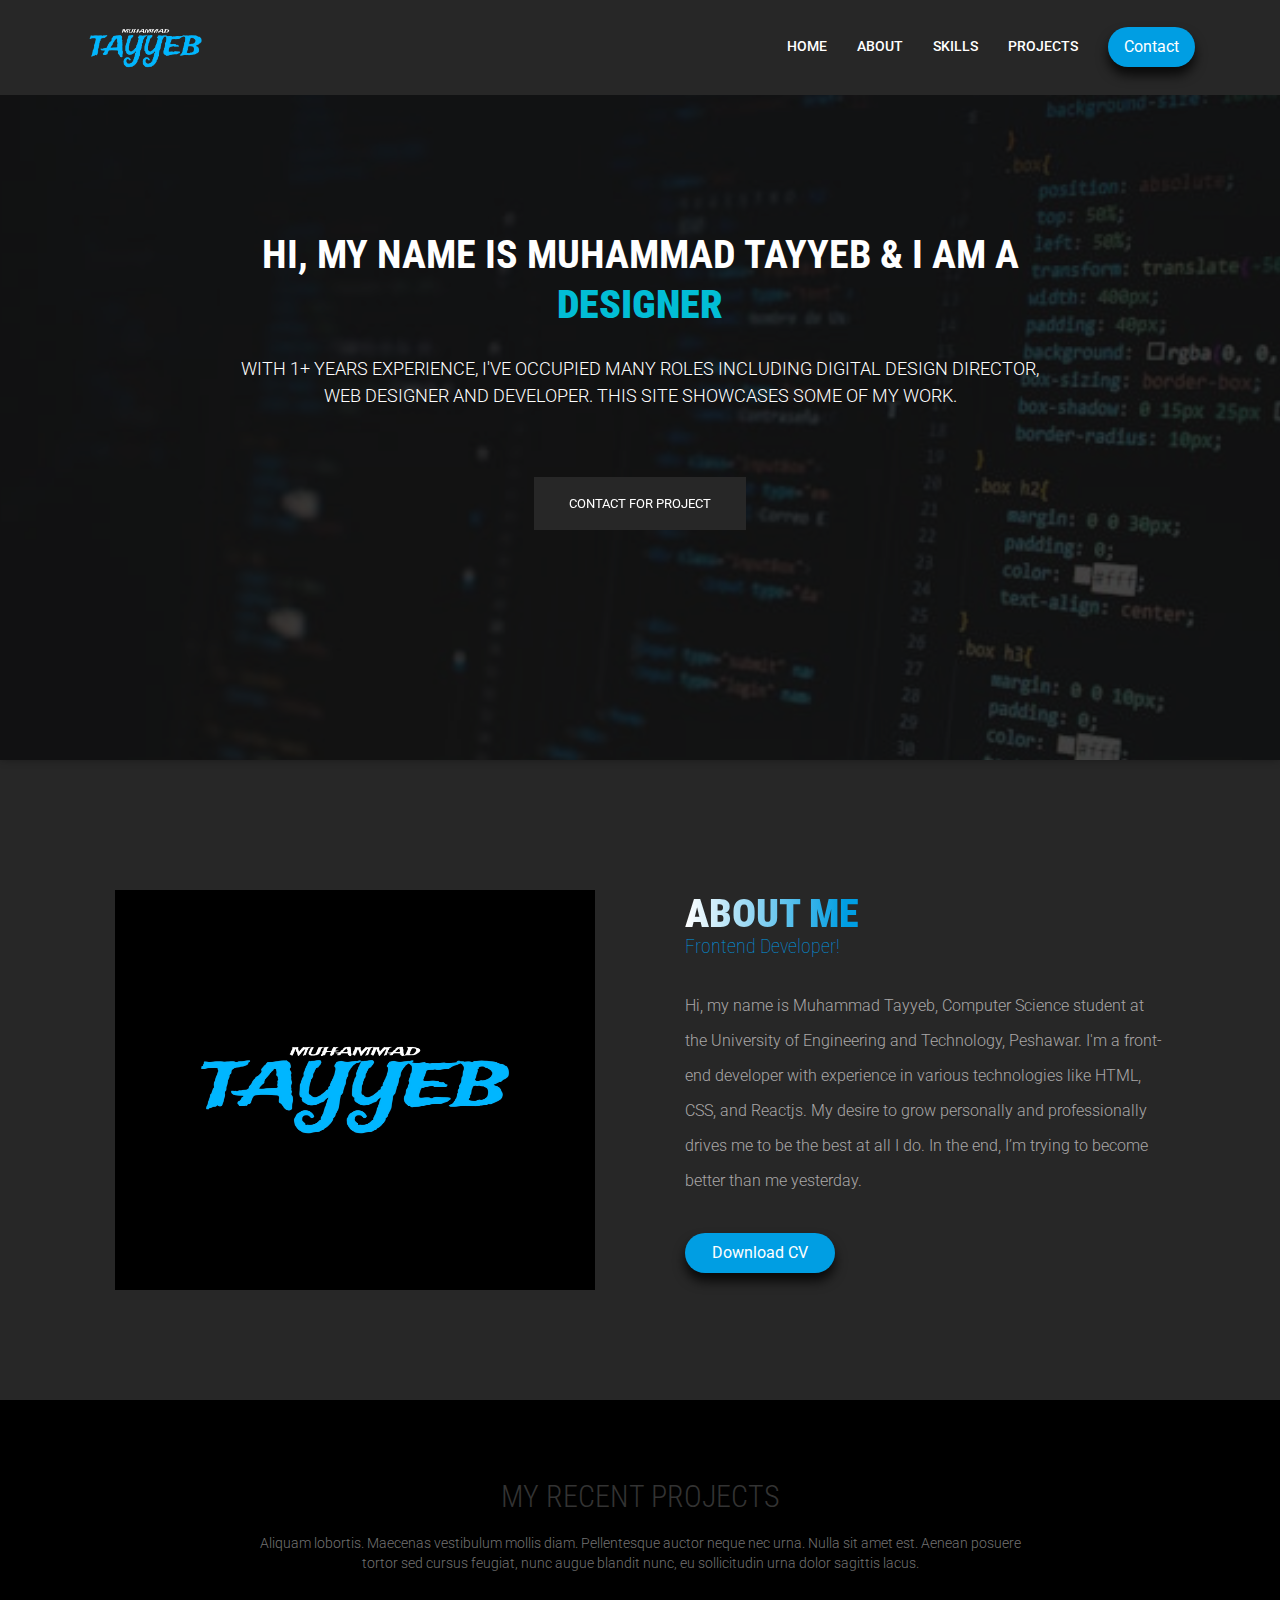
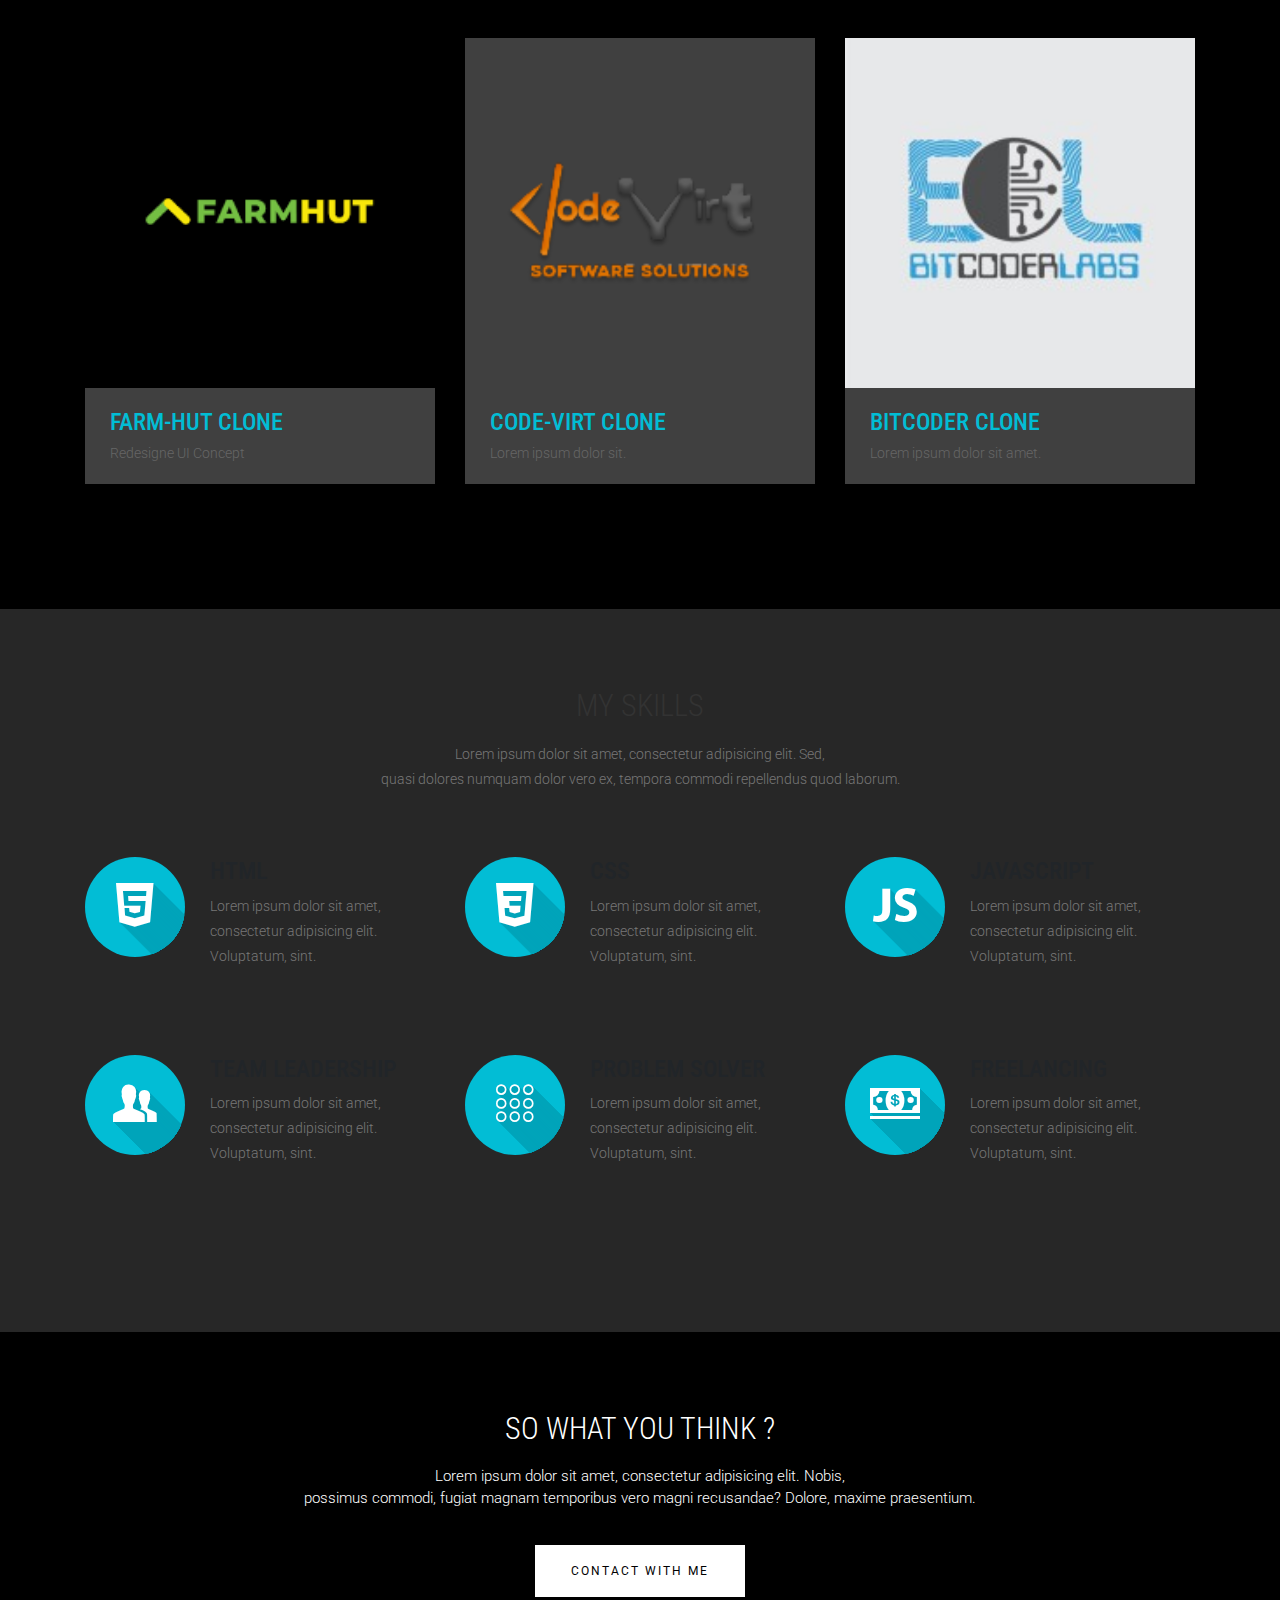
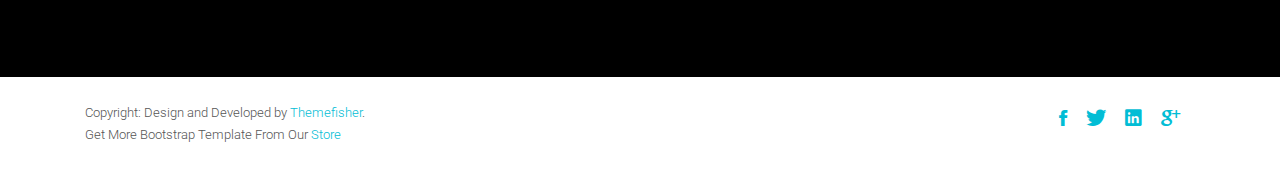
==== commit 79e480e5: "change" ====
--- a/index.html
+++ b/index.html
@@ -176,7 +176,7 @@
         <div class="col-md-4 col-sm-6">
           <figure class="wow fadeInLeft animated portfolio-item" data-wow-duration="500ms" data-wow-delay="0ms">
             <div class="img-wrapper">
-              <img src="images/portfolio/Dark code1.jpeg" class="img-fluid" alt="this is a title">
+              <img src="images/portfolio/farmhut.png" class="img-fluid" alt="this is a title" width="500px">
               <div class="overlay">
                 <div class="buttons">
                   <a rel="gallery" class="fancybox" href="https://farmhut-phi.vercel.app/">Demo</a>
@@ -198,7 +198,7 @@
         <div class="col-md-4 col-sm-6">
           <figure class="wow fadeInLeft animated" data-wow-duration="500ms" data-wow-delay="300ms">
             <div class="img-wrapper">
-              <img src="images/portfolio/Dark code1.jpeg" class="img-fluid" alt="this is a title">
+              <img src="images/portfolio/codevirt.png" class="img-fluid" alt="this is a title" width="500px">
               <div class="overlay">
                 <div class="buttons">
                   <a rel="gallery" class="fancybox" href="https://cod-virt.vercel.app/" target="_blank">Demo</a>
@@ -220,7 +220,7 @@
         <div class="col-md-4 col-sm-6">
           <figure class="wow fadeInLeft animated" data-wow-duration="500ms" data-wow-delay="300ms">
             <div class="img-wrapper">
-              <img src="images/portfolio/Dark code1.jpeg" class="img-fluid" alt="">
+              <img src="images/portfolio/coderlab.jpeg" class="img-fluid" alt="" width="500px">
               <div class="overlay">
                 <div class="buttons">
                   <a rel="gallery" class="fancybox" href="https://bitcoder-web.vercel.app/" target="_blank">Demo</a>
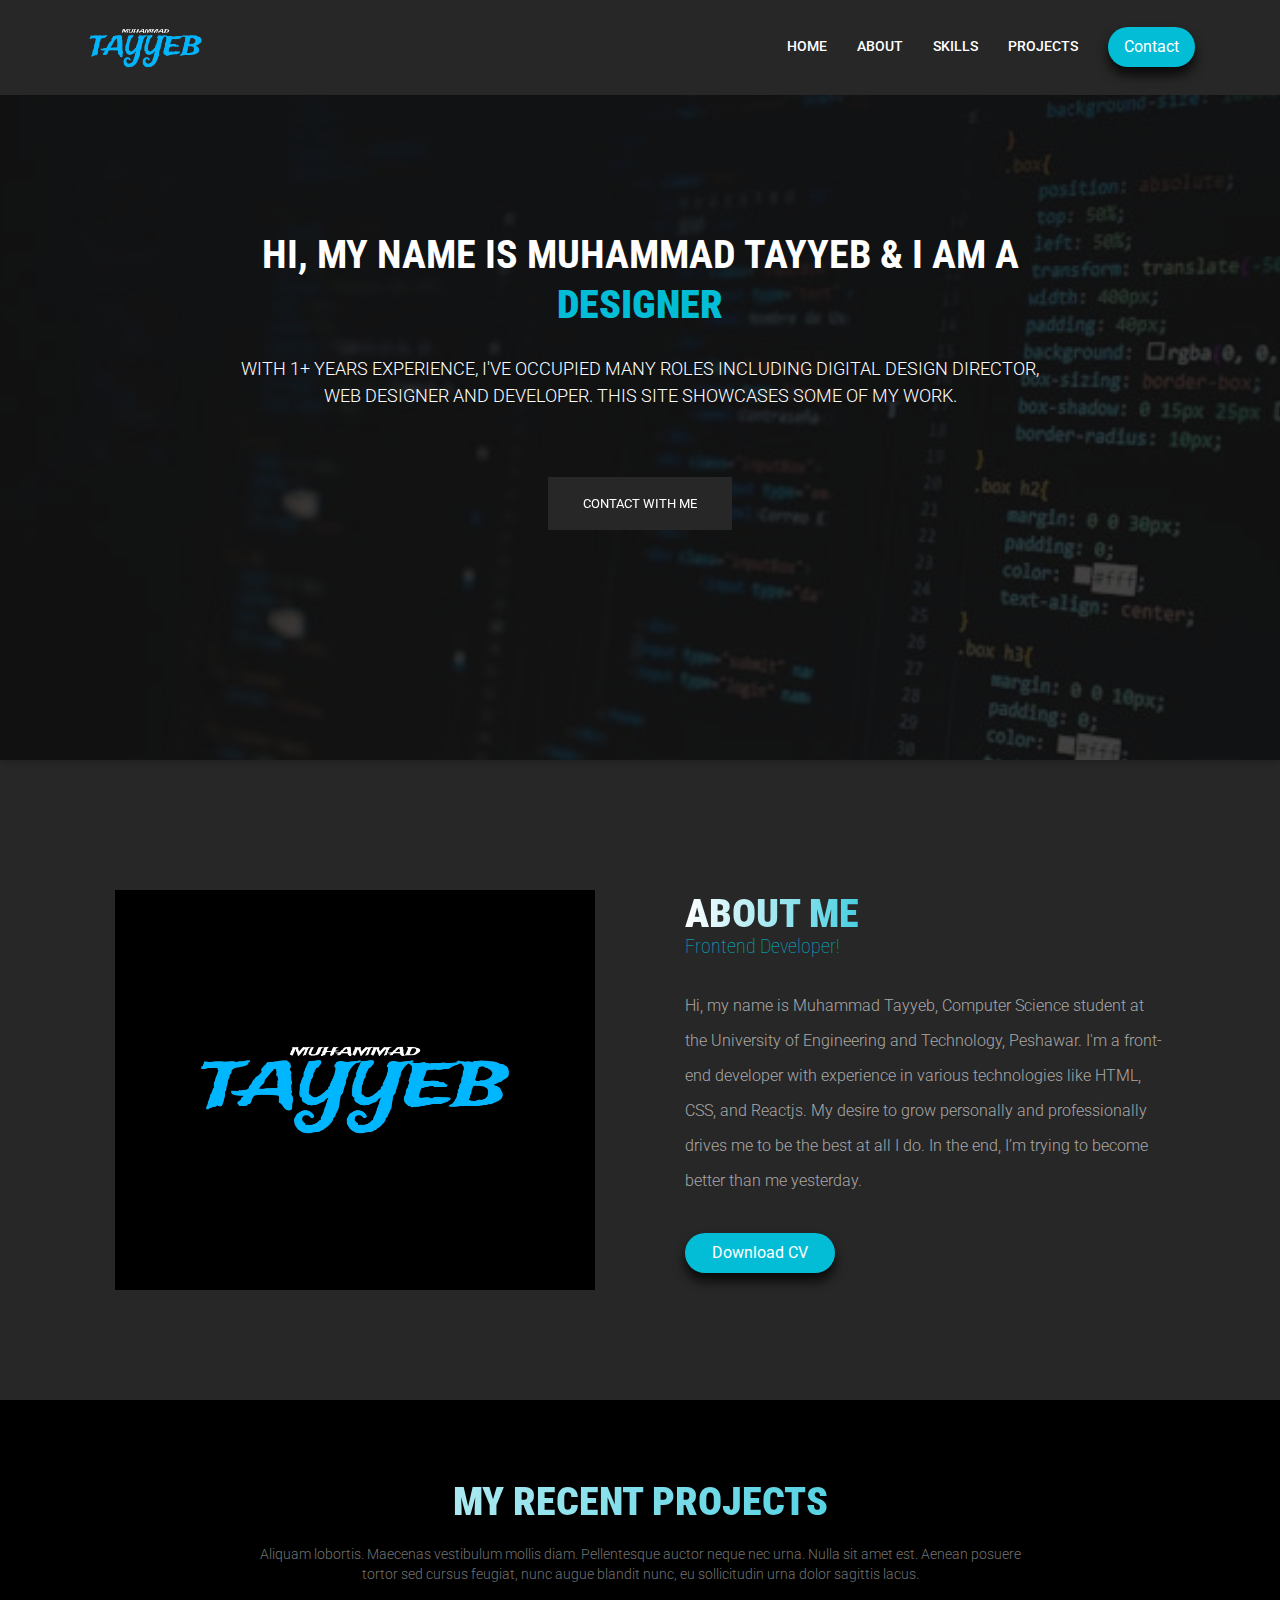
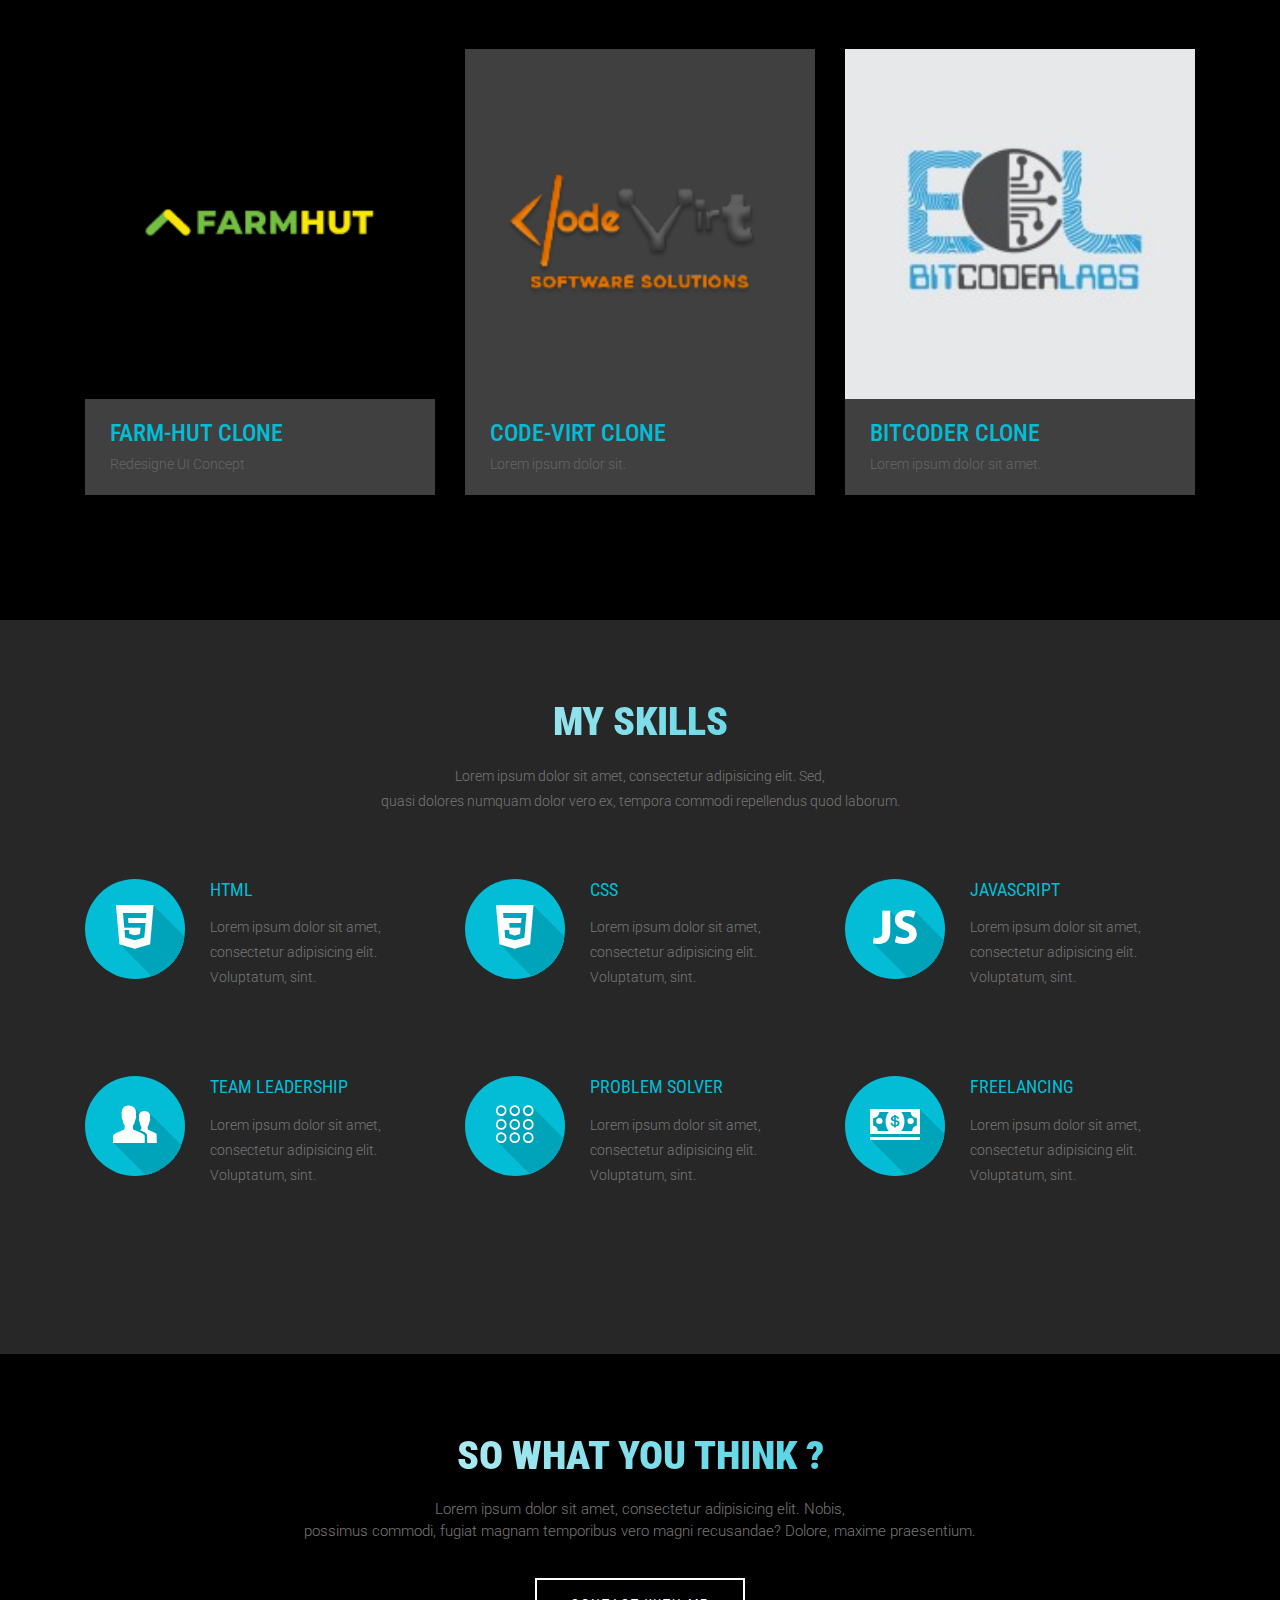
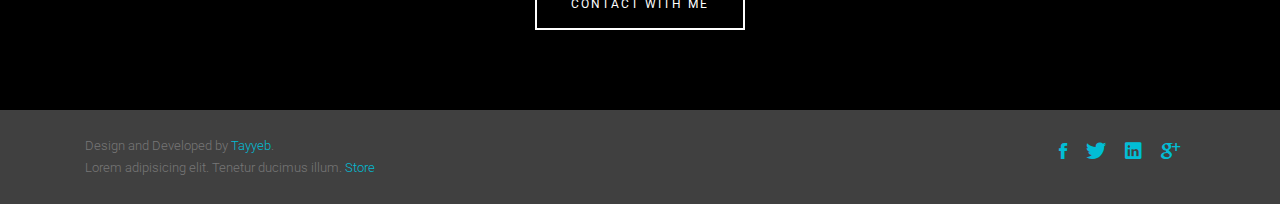
==== commit 72e81e6e: "change" ====
--- a/index.html
+++ b/index.html
@@ -2,7 +2,6 @@
 <html class="no-js">
 
 <head>
-  <!-- Basic Page Needs -->
   <meta charset="utf-8">
   <meta http-equiv="Content-Type" content="text/html; charset=utf-8">
   <link rel="icon" href="favicon.ico">
@@ -13,11 +12,8 @@
   <!-- Mobile Specific Metas -->
   <meta name="format-detection" content="telephone=no">
   <meta name="viewport" content="width=device-width, initial-scale=1">
-
   <!-- theme meta -->
   <meta name="theme-name" content="timer" />
-
-  <!-- Template CSS Files -->
   <!-- Twitter Bootstrs CSS -->
   <link rel="stylesheet" href="plugins/bootstrap/bootstrap.min.css">
   <!-- Ionicons Fonts Css -->
@@ -27,20 +23,17 @@
   <!-- Hero area slider css-->
   <link rel="stylesheet" href="plugins/slider/slider.css">
   <!-- slick slider -->
-  <link rel="stylesheet" href="plugins/slick/slick.css">
+  <!-- <link rel="stylesheet" href="plugins/slick/slick.css"> -->
   <!-- Fancybox -->
-  <link rel="stylesheet" href="plugins/facncybox/jquery.fancybox.css">
+  <!-- <link rel="stylesheet" href="plugins/facncybox/jquery.fancybox.css"> -->
   <!-- hover -->
   <link rel="stylesheet" href="plugins/hover/hover-min.css">
   <!-- template main css file -->
   <link rel="stylesheet" href="css/style.css">
-
 </head>
 
 <body>
-
-  <!-- Header Section Start
-        ================================================== -->
+  <!-- Header -->
   <section class="top-bar animated-header">
     <div class="container">
       <div class="row">
@@ -83,10 +76,7 @@
     </div>
   </section>
 
-  <!--
-==================================================
-Slider Section Start
-================================================== -->
+  <!-- Slider -->
   <section id="hero-area">
     <div class="container">
       <div class="row">
@@ -110,19 +100,15 @@
               developer. This site showcases some of my work.
             </h2>
             <a class="btn-lines dark light wow fadeInUp animated btn btn-default btn-green hvr-bounce-to-right"
-              data-wow-delay=".9s" href="https://www.linkedin.com/in/muhammad-tayyeb0223/" target="_blank">Contact for Project</a>
+              data-wow-delay=".9s" href="https://www.linkedin.com/in/muhammad-tayyeb0223/" target="_blank">Contact with me</a>
             <!-- changes 01 -->
           </div>
         </div>
       </div>
     </div>
   </section>
-  <!--/#main-slider-->
-
-  <!--
-==================================================
-About Section Start
-================================================== -->
+
+  <!-- About -->
   <section id="about">
     <div class="container">
       <div class="row">
@@ -155,13 +141,9 @@
         </div> -->
       </div>
     </div>
-  </section> <!-- /#about -->
-
-
-  <!--
-==================================================
-Portfolio Section Start
-================================================== -->
+  </section>
+
+  <!-- My Recent Projects -->
   <section id="works" class="works">
     <div class="container">
       <div class="section-heading">
@@ -310,11 +292,9 @@
         </div> -->
       </div>
     </div>
-  </section> <!-- #works -->
-  <!--
-==================================================
-Portfolio Section Start
-================================================== -->
+  </section>
+
+  <!-- My Skills -->
   <section id="feature">
     <div class="container">
       <div class="section-heading">
@@ -331,7 +311,6 @@
             <div class="media-left">
               <div class="icon">
                 <i class="ion-social-html5"></i>
-                
               </div>
             </div>
             <div class="media-body">
@@ -407,13 +386,9 @@
         </div>
       </div>
     </div>
-  </section> <!-- /#feature -->
+  </section> 
   
-
-  <!--
-            ==================================================
-            Call To Action Section Start
-            ================================================== -->
+  <!-- Call To Action -->
   <section id="call-to-action">
     <div class="container">
       <div class="row">
@@ -430,23 +405,17 @@
 
       </div>
     </div>
-  </section>
-
-
-
-
-  <!--
-            ==================================================
-            Footer Section Start
-            ================================================== -->
+  </section> 
+
+  <!-- Footer -->
   <footer id="footer">
     <div class="container">
       <div class="row content-justify-between">
         <div class="col-md-8 col-12 text-center text-lg-left text-md-left">
-          <p class="copyright">Copyright: Design and Developed by <a href="http://www.Themefisher.com"
-              target="_blank">Themefisher</a>. <br>
-            Get More Bootstrap Template From Our
-            <a href="https://themefisher.com/free-bootstrap-templates/" target="_blank">Store</a>
+          <p class="copyright">Design and Developed by <a href="#"
+              target="">Tayyeb</a>. <br>
+            Lorem adipisicing elit. Tenetur ducimus illum.
+            <a href="#" target="">Store</a>
           </p>
         </div>
         <div class="col-md-4 col-12">
@@ -476,12 +445,9 @@
         </div>
       </div>
     </div>
-  </footer> <!-- #footer -->
-
-
-
-
-  <!-- Template Javascript Files -->
+  </footer>
+
+
   <!-- jquery -->
   <script src="plugins/jQurey/jquery.min.js"></script>
   <!-- Form Validation -->
@@ -496,9 +462,8 @@
   <!-- slider js -->
   <script src="plugins/slider/slider.js"></script>
   <!-- Fancybox -->
-  <script src="plugins/facncybox/jquery.fancybox.js"></script>
+  <!-- <script src="plugins/facncybox/jquery.fancybox.js"></script> -->
   <!-- template main js -->
   <script src="js/main.js"></script>
 </body>
-
 </html>--- a/css/style.css
+++ b/css/style.css
@@ -11,7 +11,7 @@
 
 h2 {
   font-size: 26px;
-  color: #009ee3;
+  color: #02bdd5;
 }
 
 p {
@@ -19,7 +19,6 @@
   line-height: 22px;
   font-size: 16px;
   font-weight: 300;
-
 }
 
 body {
@@ -37,137 +36,13 @@
   text-decoration: none;
 }
 
-.section-heading {
-  text-align: center;
-  margin-bottom: 65px;
-}
-.section-heading p {
-  font-size: 14px;
-  font-weight: 300;
-  color: #727272;
-  line-height: 20px;
-}
-
-.title {
-  font-size: 30px;
-  line-height: 1.1;
-  font-weight: 300;
-  color: #333;
-  text-transform: uppercase;
-  margin-bottom: 20px;
-}
-
-.subtitle {
-  font-size: 24px;
-  font-weight: 600;
-  margin-bottom: 18px;
-  text-transform: uppercase;
-}
-
-.subtitle-des {
-  color: #a51212;
-  font-size: 14px;
-  margin-bottom: 35px;
-  font-weight: 300;
-}
-
-.pages {
-  padding: 80px 0 40px;
-}
-
-.moduler {
-  padding: 140px 0;
-}
-
-.social-share li {
-  display: inline-block;
-  margin: 3px 1px;
-}
-.social-share a {
-  font-size: 20px;
-  color: #fff;
-  background: #02bdd5;
-  padding: 4px 10px;
-  display: inline-block;
-}
-
-.fancybox-close {
-  background: url("../images/icons/close.png") no-repeat scroll 0 0 transparent;
-  height: 50px;
-  right: 0;
-  top: 0;
-  width: 50px;
-}
-
-.fancybox-next span {
-  background: url("../images/icons/right.png") no-repeat scroll center center #009ee3;
-  height: 50px;
-  width: 50px;
-  right: 0;
-}
-
-.fancybox-prev span {
-  background: url("../images/icons/left.png") no-repeat scroll center center #009ee3;
-  height: 50px;
-  width: 50px;
-  left: 0;
-}
-
-.fancybox-title {
-  padding: 15px 8px;
-}
-.fancybox-title h3 {
-  font-size: 15px;
-  margin: 0;
-}
-
-.global-page-header {
-  background-attachment: fixed;
-  background-size: cover;
-  padding: 120px 0 25px 0;
-  position: relative;
-  background: #02bdd5;
-  color: #fff;
-}
-.global-page-header h2 {
-  font-size: 42px;
-  font-weight: bold;
-  color: #fff;
-  text-transform: uppercase;
-}
-.global-page-header .breadcrumb {
-  background: none;
-  font-size: 16px;
-  padding: 8px 0;
-  display: block;
-}
-.global-page-header .breadcrumb .active, .global-page-header .breadcrumb li a {
-  color: #fff;
-}
-.global-page-header .block {
-  position: relative;
-  z-index: 9;
-  text-align: center;
-}
-
-.works-fit {
-  padding: 40px 0;
-}
-.works-fit figure .buttons {
-  left: 14%;
-}
-
-.company-description {
-  margin-top: 80px;
-}
-.company-description .block h3 {
-  margin-top: 0;
-}
-.company-description .block p {
-  color: #727272;
-}
-
-/*=== MEDIA QUERY ===*/
+
+
+
+
+
+
+/* Header */
 .top-bar {
   position: fixed;
   top: 0;
@@ -186,13 +61,11 @@
   background: #272727;
   box-shadow: none;
 }
-
 .navbar {
   border: 0;
   border-radius: 0;
   margin-bottom: 0;
   padding: 0;
-  
 }
 .navbar.bg-light {
   background: #272727 !important;
@@ -206,10 +79,8 @@
   padding: 5px 15px;
   display: block;
 }
-
-
 #nav-button{
-  background-color: #009ee3;
+  background-color: #02bdd5;
   border-radius: 30px;
   color: #FFFFFF !important; 
   text-align: center;
@@ -222,20 +93,23 @@
   box-shadow: 0px 8px 12px 0px rgba(0,0,0,0.78);
 -webkit-box-shadow: 0px 8px 12px 0px rgba(0,0,0,0.78);
 -moz-box-shadow: 0px 8px 12px 0px rgba(0,0,0,0.78);
-
 }
 #nav-button:hover {
   transform: scale(1.05);
   background-color: #00577c;
 }
-
-
 .navbar .nav-item .nav-link:hover {
   color: #02bdd5 !important;
 }
 .navbar .nav-item:last-child .nav-link {
   padding-right: 0;
 }
+
+
+
+
+
+/* Slider */
 #hero-area {
   background: url("../images/Dark\ code1.jpeg") no-repeat 50%;
   background-size: cover;
@@ -291,6 +165,11 @@
   border-radius: 0;
 }
 
+
+
+
+
+/* Call-to-Action */
 #call-to-action {
   background: #000000;
   background-size: cover;
@@ -304,12 +183,15 @@
 #call-to-action .block {
   position: relative;
   z-index: 9;
-  color: #fff;
+  color: #777777;
 }
 #call-to-action .block h2 {
   margin-bottom: 15px;
-  color: #fff;
-  
+  font-weight: 900 !important;
+  font-size: 40px !important;
+  color: transparent;
+  background-clip: text;
+  background-image: linear-gradient(to right, #fff, #02bdd5);
 }
 #call-to-action .block p {
   font-size: 15px;
@@ -318,9 +200,9 @@
   margin-top: 20px;
 }
 #call-to-action .block .btn-contact {
-  background: #fff;
+  background: #0000;
   border: 2px solid #fff;
-  color: #000;
+  color: #fff;
   padding: 15px 34px;
   margin-top: 20px;
   font-size: 12px;
@@ -328,17 +210,21 @@
   text-transform: uppercase;
   border-radius: 0;
   transition: all linear 0.2s;
-  
 }
 #call-to-action .block .btn-contact i {
   margin-right: 10px;
 }
 #call-to-action .block .btn-contact:hover {
   color: #fff;
-  background: #000000;
-  
-}
-
+  background: #02bdd5;
+  border: 2px solid #fff;
+}
+
+
+
+
+
+/* About Me */
 #about {
   padding: 110px 0;
 }
@@ -359,7 +245,7 @@
 
 }
 #nav-button1{
-  background-color: #009ee3;
+  background-color: #02bdd5;
   border-radius: 30px;
   width: 150px !important;
   color: #FFFFFF !important; 
@@ -368,7 +254,6 @@
   box-shadow: 0px 8px 12px 0px rgba(0,0,0,0.78);
 -webkit-box-shadow: 0px 8px 12px 0px rgba(0,0,0,0.78);
 -moz-box-shadow: 0px 8px 12px 0px rgba(0,0,0,0.78);
-
 }
 #nav-button1:hover {
   transform: scale(1.05);
@@ -377,7 +262,6 @@
 #about .block img {
   max-width: 100%;
 }
-
 .about-feature {
   margin-top: 50px;
 }
@@ -389,7 +273,7 @@
 .about-feature .block p {
   font-weight: 300;
 }
-.about-feature .about-feature-1 {
+/* .about-feature .about-feature-1 {
   background: #02bdd5;
 }
 .about-feature .about-feature-2 {
@@ -397,13 +281,13 @@
 }
 .about-feature .about-feature-3 {
   background: #00A6BB;
-}
+} */
 #headingabout{
   font-weight: 900 !important;
   font-size: 40px !important;
   color: transparent;
   background-clip: text;
-  background-image: linear-gradient(to right, #fff, #009EE3, #009EE3, #009EE3);
+  background-image: linear-gradient(to right, #fff, #02bdd5, #02bdd5);
 }
 #abouth2 {
   margin-top: -12px !important;
@@ -413,6 +297,11 @@
 
 }
 
+
+
+
+
+/* My-Recent-Project */
 .works {
   padding: 80px 0;
   background: #FCFCFC;
@@ -456,7 +345,7 @@
   font-size: 30px;
   color: #fff;
 }
-
+/* Figure-My-Projects */
 figure {
   background: #404040;
   margin-bottom: 45px;
@@ -539,7 +428,32 @@
   margin-bottom: 0;
   margin-top: 5px;
 }
-
+.section-heading {
+  text-align: center;
+  margin-bottom: 65px;
+}
+.section-heading p {
+  font-size: 14px;
+  font-weight: 300;
+  color: #727272;
+  line-height: 20px;
+}
+.title {
+  line-height: 1.1;
+  text-transform: uppercase;
+  margin-bottom: 20px;
+  font-weight: 900 !important;
+  font-size: 40px !important;
+  color: transparent;
+  background-clip: text;
+  background-image: linear-gradient(to right, #fff, #02bdd5);
+}
+
+
+
+
+
+/* My Skills */
 #feature {
   padding: 80px 0;
 }
@@ -549,11 +463,11 @@
 #feature .media .media-left {
   padding-right: 25px;
 }
-#feature h3 {
-  color: #222222;
+#feature h4 {
+  color: #02bdd5;
   font-size: 18px;
   text-transform: uppercase;
-  text-align: center;
+  /* text-align: center; */
   margin-bottom: 20px;
   margin: 0px 0px 15px;
   font-weight: 400;
@@ -580,534 +494,15 @@
   text-shadow: #00a4ba 1px 1px, #00a4ba 2px 2px, #00a4ba 3px 3px, #00a4ba 4px 4px, #00a4ba 5px 5px, #00a4ba 6px 6px, #00a4ba 7px 7px, #00a4ba 8px 8px, #00a4ba 9px 9px, #00a4ba 10px 10px, #00a4ba 11px 11px, #00a4ba 12px 12px, #00a4ba 13px 13px, #00a4ba 14px 14px, #00a4ba 15px 15px, #00a4ba 16px 16px, #00a4ba 17px 17px, #00a4ba 18px 18px, #00a4ba 19px 19px, #00a4ba 20px 20px, #00a4ba 21px 21px, #00a4ba 22px 22px, #00a4ba 23px 23px, #00a4ba 24px 24px, #00a4ba 25px 25px, #00a4ba 26px 26px, #00a4ba 27px 27px, #00a4ba 28px 28px, #00a4ba 29px 29px, #00a4ba 30px 30px, #00a4ba 31px 31px, #00a4ba 32px 32px, #00a4ba 33px 33px, #00a4ba 34px 34px, #00a4ba 35px 35px, #00a4ba 36px 36px, #00a4ba 37px 37px, #00a4ba 38px 38px, #00a4ba 39px 39px, #00a4ba 40px 40px, #00a4ba 41px 41px, #00a4ba 42px 42px, #00a4ba 43px 43px, #00a4ba 44px 44px, #00a4ba 45px 45px, #00a4ba 46px 46px, #00a4ba 47px 47px, #00a4ba 48px 48px, #00a4ba 49px 49px, #00a4ba 50px 50px, #00a4ba 51px 51px, #00a4ba 52px 52px, #00a4ba 53px 53px, #00a4ba 54px 54px, #00a4ba 55px 55px, #00a4ba 56px 56px, #00a4ba 57px 57px, #00a4ba 58px 58px, #00a4ba 59px 59px, #00a4ba 60px 60px, #00a4ba 61px 61px, #00a4ba 62px 62px, #00a4ba 63px 63px, #00a4ba 64px 64px, #00a4ba 65px 65px, #00a4ba 66px 66px, #00a4ba 67px 67px, #00a4ba 68px 68px, #00a4ba 69px 69px, #00a4ba 70px 70px, #00a4ba 71px 71px, #00a4ba 72px 72px, #00a4ba 73px 73px, #00a4ba 74px 74px, #00a4ba 75px 75px, #00a4ba 76px 76px, #00a4ba 77px 77px, #00a4ba 78px 78px, #00a4ba 79px 79px, #00a4ba 80px 80px, #00a4ba 81px 81px, #00a4ba 82px 82px, #00a4ba 83px 83px, #00a4ba 84px 84px, #00a4ba 85px 85px, #00a4ba 86px 86px, #00a4ba 87px 87px, #00a4ba 88px 88px, #00a4ba 89px 89px, #00a4ba 90px 90px, #00a4ba 91px 91px, #00a4ba 92px 92px, #00a4ba 93px 93px, #00a4ba 94px 94px, #00a4ba 95px 95px, #00a4ba 96px 96px, #00a4ba 97px 97px, #00a4ba 98px 98px, #00a4ba 99px 99px, #00a4ba 100px 100px;
 }
 
-.wrapper_404 h1 {
-  font-size: 200px;
-  color: #02bdd5;
-  line-height: 1;
-}
-.wrapper_404 h2 {
-  font-size: 50px;
-  margin-top: 0;
-}
-.wrapper_404 .btn-home {
-  background: #414141;
-  border: none;
-  color: #fff;
-  padding: 20px 35px;
-  margin-top: 10px;
-  font-size: 16px;
-  font-size: 13px;
-  line-height: 1em;
-  text-transform: uppercase;
-  letter-spacing: normal;
-  border-radius: 0;
-  transition: all linear 0.2s;
-}
-
-#blog-full-width {
-  padding: 40px 0 80px;
-}
-
-article {
-  padding: 30px 0;
-}
-
-.blog-content h2 {
-  font-family: "Roboto", sans-serif;
-}
-.blog-content h2 a {
-  color: #444;
-  font-weight: 400;
-  font-size: 30px;
-}
-.blog-content .blog-meta {
-  color: #9a9a9a;
-  font-weight: 300;
-  margin-bottom: 25px;
-}
-.blog-content .blog-meta span:after {
-  content: "/";
-  padding: 0 3px 0 6px;
-}
-.blog-content .blog-meta a {
-  color: #acacac;
-}
-.blog-content .blog-meta p {
-  margin-top: 20px;
-}
-.blog-content .btn-details {
-  color: #02bdd5;
-  padding: 0;
-  background: #02bdd5;
-  color: #fff;
-  padding: 8px 18px;
-  border-radius: 0;
-  margin-top: 15px;
-  border: 1px solid #fff;
-  box-shadow: 0px 0px 0px 1px #02bdd5;
-}
-
-.blog-post-image {
-  margin-top: 30px;
-}
-
-.sidebar {
-  padding-top: 60px;
-}
-.sidebar .widget {
-  margin-bottom: 40px;
-  padding: 15px;
-  border: 1px solid #dedede;
-}
-.sidebar .widget h3 {
-  margin-top: 8px;
-}
-.sidebar .search input.form-control {
-  border-right: 0;
-  border-radius: 0;
-  box-shadow: inset 0 0px 0px rgba(0, 0, 0, 0.075);
-}
-.sidebar .search button {
-  border-left: 0;
-}
-.sidebar .search button:hover {
-  background: transparent;
-}
-.sidebar .author .author-img img {
-  width: 90px;
-  border-radius: 100%;
-  margin-top: -40px;
-  border: 3px solid #fff;
-}
-.sidebar .author .author-bio p {
-  font-size: 14px;
-  color: #888;
-}
-.sidebar .categories ul li {
-  border-bottom: 1px solid #f0f0f0;
-  padding: 10px 0;
-  list-style: none;
-}
-.sidebar .categories ul li span.badge {
-  float: right;
-  background: transparent;
-  color: #444;
-  border: 1px solid #dedede;
-  border-radius: 0;
-}
-.sidebar .categories ul li a {
-  color: #555;
-}
-.sidebar .categories ul li:last-child {
-  border-bottom: none;
-}
-.sidebar .recent-post ul li {
-  margin: 20px 0;
-}
-.sidebar .recent-post ul li a {
-  color: #555;
-  font-size: 15px;
-}
-.sidebar .recent-post ul li a:hover {
-  color: #02bdd5;
-}
-.sidebar .recent-post time {
-  font-weight: 300;
-  color: #999;
-  font-size: 12px;
-}
-
-#clients {
-  padding: 30px 0 60px;
-}
-
-.slick-slide:focus {
-  outline: 0;
-}
-
-#contact-section {
-  padding: 90px 0;
-}
-#contact-section .contact-form {
-  margin-top: 42px;
-}
-#contact-section .contact-form .btn-send {
-  color: #fff;
-  outline: none;
-  background: #080909;
-  transition: all linear 0.2s;
-  border-color: #02bdd5;
-  border-radius: 0;
-}
-#contact-section input {
-  display: block;
-  height: 40px;
-  padding: 6px 12px;
-  font-size: 13px;
-  line-height: 1.428571429;
-  background-color: #fff;
-  background-image: none;
-  border: 1px solid #ccc;
-  border-radius: 4px;
-  box-shadow: inset 0 1px 1px rgba(0, 0, 0, 0.075);
-  transition: border-color ease-in-out 0.15s, box-shadow ease-in-out 0.15s;
-  border-radius: 1px;
-  border: 1px solid rgba(111, 121, 122, 0.3);
-  box-shadow: none;
-  -webkit-box-shadow: none;
-}
-#contact-section textarea {
-  display: block;
-  border-radius: 0;
-  width: 100%;
-  padding: 6px 12px;
-  font-size: 14px;
-  line-height: 1.42857143;
-  color: #555555;
-  background-color: #fff;
-  background-image: none;
-  border: 1px solid #cccccc;
-  box-shadow: none;
-  transition: border-color ease-in-out 0.15s, box-shadow ease-in-out 0.15s;
-}
-#contact-section .address, #contact-section .email, #contact-section .phone {
-  text-align: center;
-  background: #F7F7F7;
-  padding: 20px 0 40px 0;
-  margin-bottom: 20px;
-}
-#contact-section .address i, #contact-section .email i, #contact-section .phone i {
-  font-size: 45px;
-  color: #02bdd5;
-}
-#contact-section .address h5, #contact-section .email h5, #contact-section .phone h5 {
-  font-size: 16px;
-  line-height: 1.4;
-}
-#contact-section .address-details {
-  padding-top: 70px;
-}
-
-#map-canvas {
-  width: 100%;
-  height: 350px;
-  background-color: #CCC;
-}
-
-.error {
-  padding: 10px;
-  color: #D8000C;
-  border-radius: 2px;
-  font-size: 14px;
-  background-color: #FFBABA;
-}
-
-.success {
-  background-color: #6cb670;
-  border-radius: 2px;
-  color: #fff;
-  font-size: 14px;
-  padding: 10px;
-}
-
-#error, #success {
-  display: none;
-  margin-bottom: 10px;
-}
-
-.gallery {
-  padding: 100px;
-}
-.gallery figure .buttons {
-  left: 40%;
-}
-
-.portfolio-meta span {
-  margin: 5px 10px;
-  font-weight: 300;
-}
-.portfolio-meta span a {
-  color: #fff;
-}
-
-.single-post {
-  padding: 80px 0 20px;
-}
-.single-post .post-content {
-  padding: 40px 0;
-}
-.single-post .post-content ol li, .single-post .post-content ul li {
-  color: #666;
-}
-.single-post .media {
-  border: 1px solid #dedede;
-  padding: 30px 20px;
-}
-.single-post .media .media-body a {
-  color: #02bdd5;
-  font-size: 12px;
-}
-.single-post .media .media {
-  border: none;
-}
-.single-post .comments {
-  margin-top: 40px;
-}
-.single-post .post-comment {
-  margin-top: 40px;
-}
-.single-post .post-comment h3 {
-  margin-bottom: 15px;
-}
-.single-post .post-comment .form-control {
-  box-shadow: none;
-  border-radius: 0;
-}
-.single-post .post-comment .btn-send {
-  background: #02bdd5;
-  color: #fff;
-  border-radius: 0;
-}
-
-/* portfolio single */
-.work-single {
-  padding: 100px 0 20px;
-}
-.work-single h3 {
-  font-size: 30px;
-  margin-bottom: 25px;
-}
-.work-single-image {
-  margin-bottom: 35px;
-}
-.work-single-content p {
-  margin-bottom: 30px;
-}
-.work-single blockquote {
-  margin-bottom: 30px;
-  padding: 30px 25px;
-  background: #eae9ec;
-  color: #848484;
-}
-.work-single-sidebar {
-  background: #eae9ec;
-  margin: 70px 0 50px;
-  position: -webkit-sticky;
-  position: sticky;
-  top: 100px;
-  padding: 30px 25px;
-}
-.work-single-sidebar h5 {
-  margin-bottom: 8px;
-}
-.work-single-sidebar h6 {
-  margin-bottom: 20px;
-}
-
-.btn-work {
-  color: #fff;
-  background: #02bdd5;
-  border-radius: 0;
-}
-
-#product-showcase-banner {
-  padding-top: 160px;
-}
-#product-showcase-banner .block {
-  padding: 20px 0 20px 50px;
-}
-#product-showcase-banner .block h2 {
-  font-size: 40px;
-  color: #02bdd5;
-  margin-bottom: 20px;
-  margin-top: 0;
-}
-#product-showcase-banner .block p {
-  color: #666;
-  line-height: 25px;
-}
-#product-showcase-banner .block .buttons {
-  margin-top: 25px;
-}
-#product-showcase-banner .block .buttons .btn {
-  color: #fff;
-  border: none;
-  padding: 12px 40px;
-  transition: 0.2s all;
-  letter-spacing: 2px;
-  font-size: 15px;
-}
-#product-showcase-banner .block .buttons .btn-demo {
-  background: #5abd4f;
-  margin-right: 8px;
-  border-bottom: 3px solid #429E38;
-}
-#product-showcase-banner .block .buttons .btn-demo:hover {
-  background: #429E38;
-}
-#product-showcase-banner .block .buttons .btn-buy {
-  background: #00AEDA;
-  border-bottom: 3px solid #0190B5;
-}
-#product-showcase-banner .block .buttons .btn-buy:hover {
-  background: #0190B5;
-}
-#product-showcase-banner .block .buttons .btn-buy span {
-  margin-right: 8px;
-  font-weight: bold;
-}
-
-#product-description {
-  padding-top: 80px;
-}
-#product-description .block {
-  height: 400px;
-  overflow: hidden;
-  margin-top: 35px;
-  border-bottom: 1px solid #dedede;
-  padding-top: 30px;
-  position: relative;
-  webkit-transform: translateZ(0);
-  transform: translateZ(0);
-}
-#product-description .block:hover img {
-  transform: translateY(20px);
-}
-#product-description .block img {
-  position: absolute;
-  top: 10px;
-  left: 0;
-  transform: translateY(60px);
-  transition: transform 0.35s cubic-bezier(0.645, 0.045, 0.355, 1);
-}
-#product-description .block .content {
-  width: 60%;
-  padding-top: 70px;
-}
-#product-description .block .content h3 {
-  font-size: 32px;
-  color: #5c5c5c;
-}
-#product-description .block .content p {
-  color: #787f8c;
-  line-height: 25px;
-}
-
-#related-items {
-  padding: 60px 0 110px;
-}
-#related-items .title {
-  border-bottom: 1px solid #dedede;
-  padding: 10px 0;
-  margin: 5px 15px 30px 15px;
-  text-align: left;
-  color: #777;
-}
-#related-items .product-details {
-  margin-bottom: 0;
-}
-#related-items .block {
-  position: relative;
-  background: #fff;
-  margin-bottom: 45px;
-  box-shadow: 0 0px 1px rgba(0, 0, 0, 0.14);
-}
-#related-items .block:hover .img-overly .overly {
-  opacity: 1;
-}
-#related-items .block h4 {
-  padding: 20px 15px;
-  margin-top: 0;
-  color: #666;
-}
-#related-items .block h4 span {
-  float: right;
-  color: #02bdd5;
-}
-#related-items .block .img-overly {
-  position: relative;
-  background: rgba(0, 0, 0, 0.85);
-}
-#related-items .block .img-overly img {
-  border-radius: 0;
-}
-#related-items .block .img-overly .overly {
-  background: rgba(57, 181, 74, 0.9);
-  position: absolute;
-  top: 0;
-  right: 0;
-  left: 0;
-  bottom: 0;
-  opacity: 0;
-  transition: 0.3s all;
-}
-#related-items .block .img-overly .overly a {
-  position: absolute;
-  top: 45%;
-  left: 45%;
-}
-#related-items .block .img-overly .overly a i {
-  font-size: 30px;
-  color: #fff;
-}
-
-.service-page .service-parts .block {
-  margin-bottom: 40px;
-  text-align: center;
-}
-.service-page .service-parts .block i {
-  font-size: 35px;
-  color: #02bdd5;
-}
-.service-page .service-parts .block p {
-  padding: 0 8px;
-  font-size: 14px;
-  color: #777;
-  line-height: 1.7;
-}
-
-#team {
-  margin: 50px 0;
-}
-
-.team-member {
-  margin-top: 30px;
-}
-.team-member:hover .team-img img {
-  opacity: 0.8;
-}
-.team-member .team-img {
-  position: relative;
-}
-.team-member .team-img .team-pic {
-  width: 100%;
-}
-.team-member .team_designation {
-  font-size: 13px;
-}
-.team-member h3 {
-  color: #02bdd5;
-  margin-bottom: 0;
-  font-size: 20px;
-}
-.team-member p {
-  font-size: 14px;
-}
-.team-member .social-icons a {
-  background: #02bdd5;
-  color: #fff;
-  padding: 4px 8px;
-  display: inline-block;
-  font-size: 15px;
-}
-.team-member .social-icons .facebook {
-  padding: 4px 12px;
-}
-
+
+
+
+
+/* Footer */
 #footer {
-  background: #fff;
+  background: #404040;
   padding: 25px 0;
-  color: #555;
+  color: #777777;
 }
 #footer .copyright {
   font-size: 13px;
@@ -1128,11 +523,9 @@
   font-size: 22px;
   color: #02bdd5;
 }
-
 .cd-headline.slide .cd-words-wrapper {
   color: #02bdd5;
 }
-
 ul.social-icons {
   height: auto;
   overflow: hidden;
@@ -1144,7 +537,6 @@
   display: inline-block;
   height: 36px;
 }
-
 #copyright a:hover, #copyright nav .menu li a:hover {
   color: #e4e4e4 !important;
 }
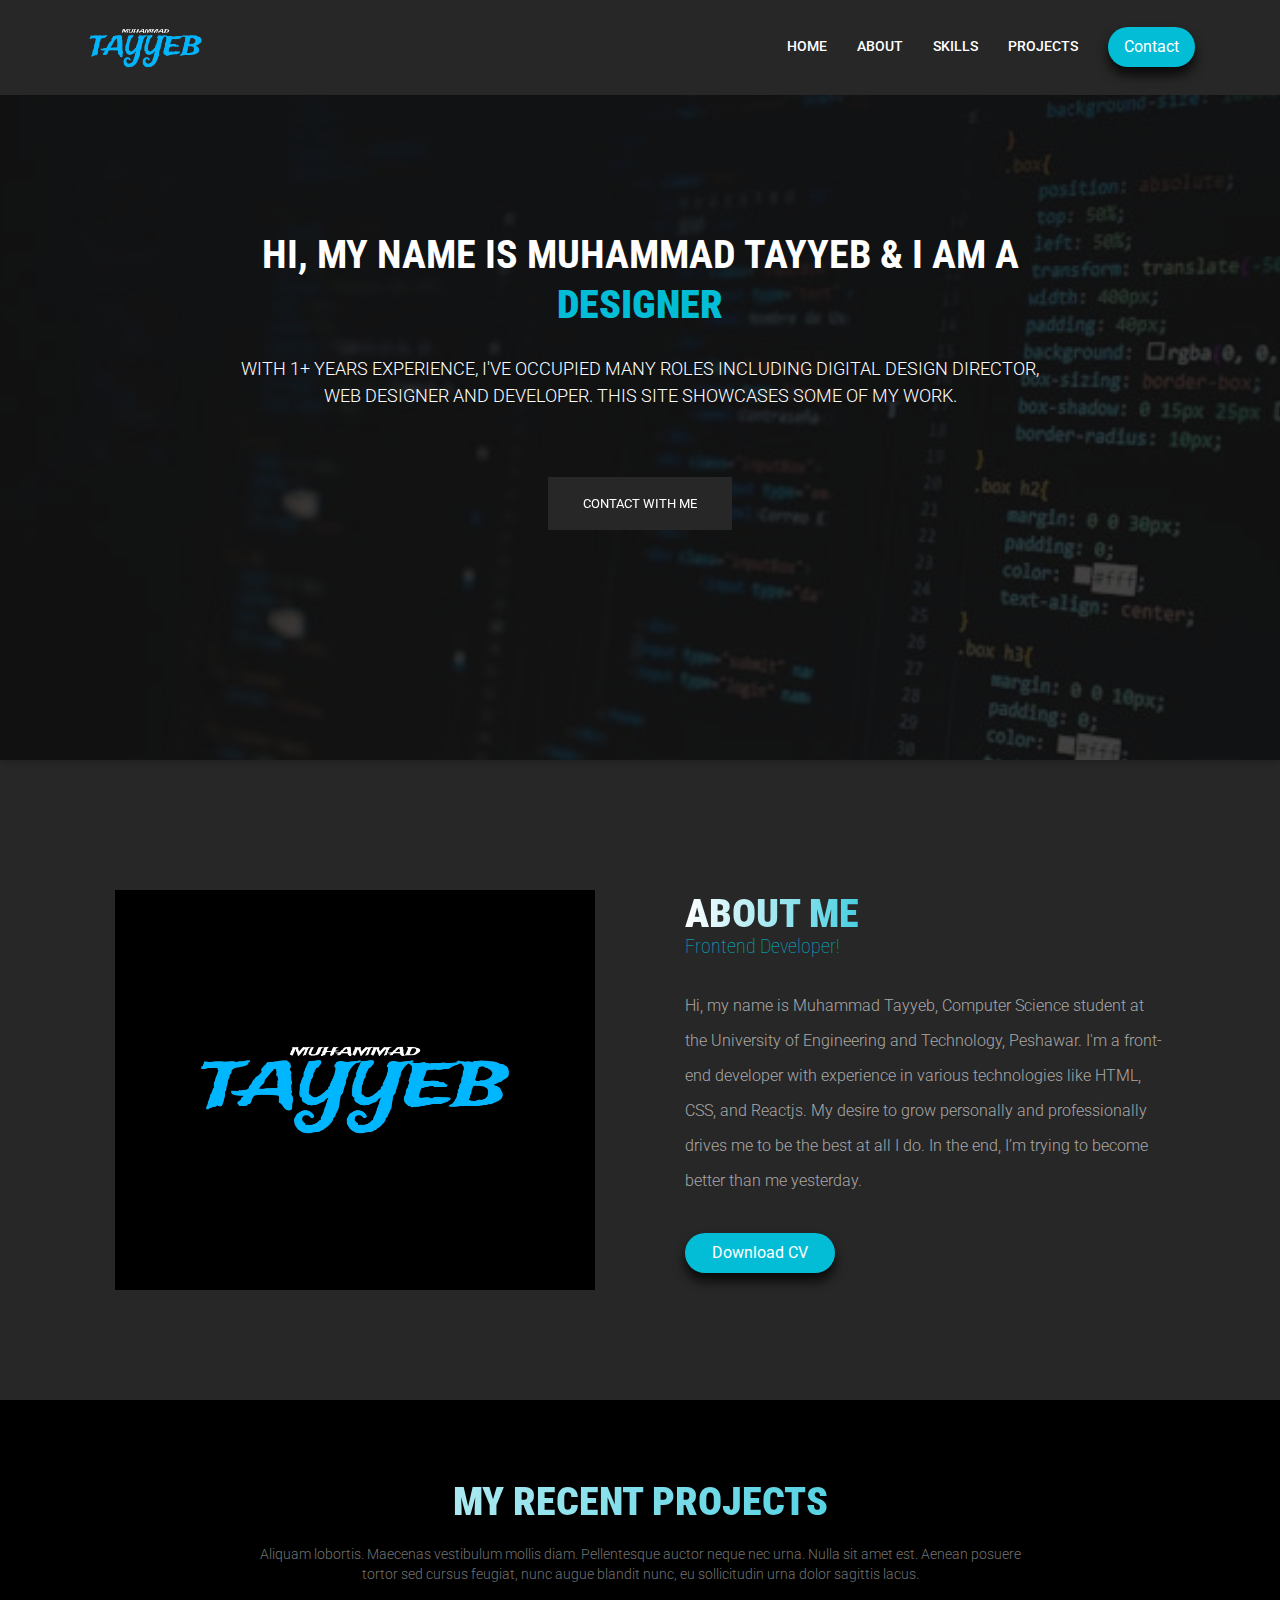
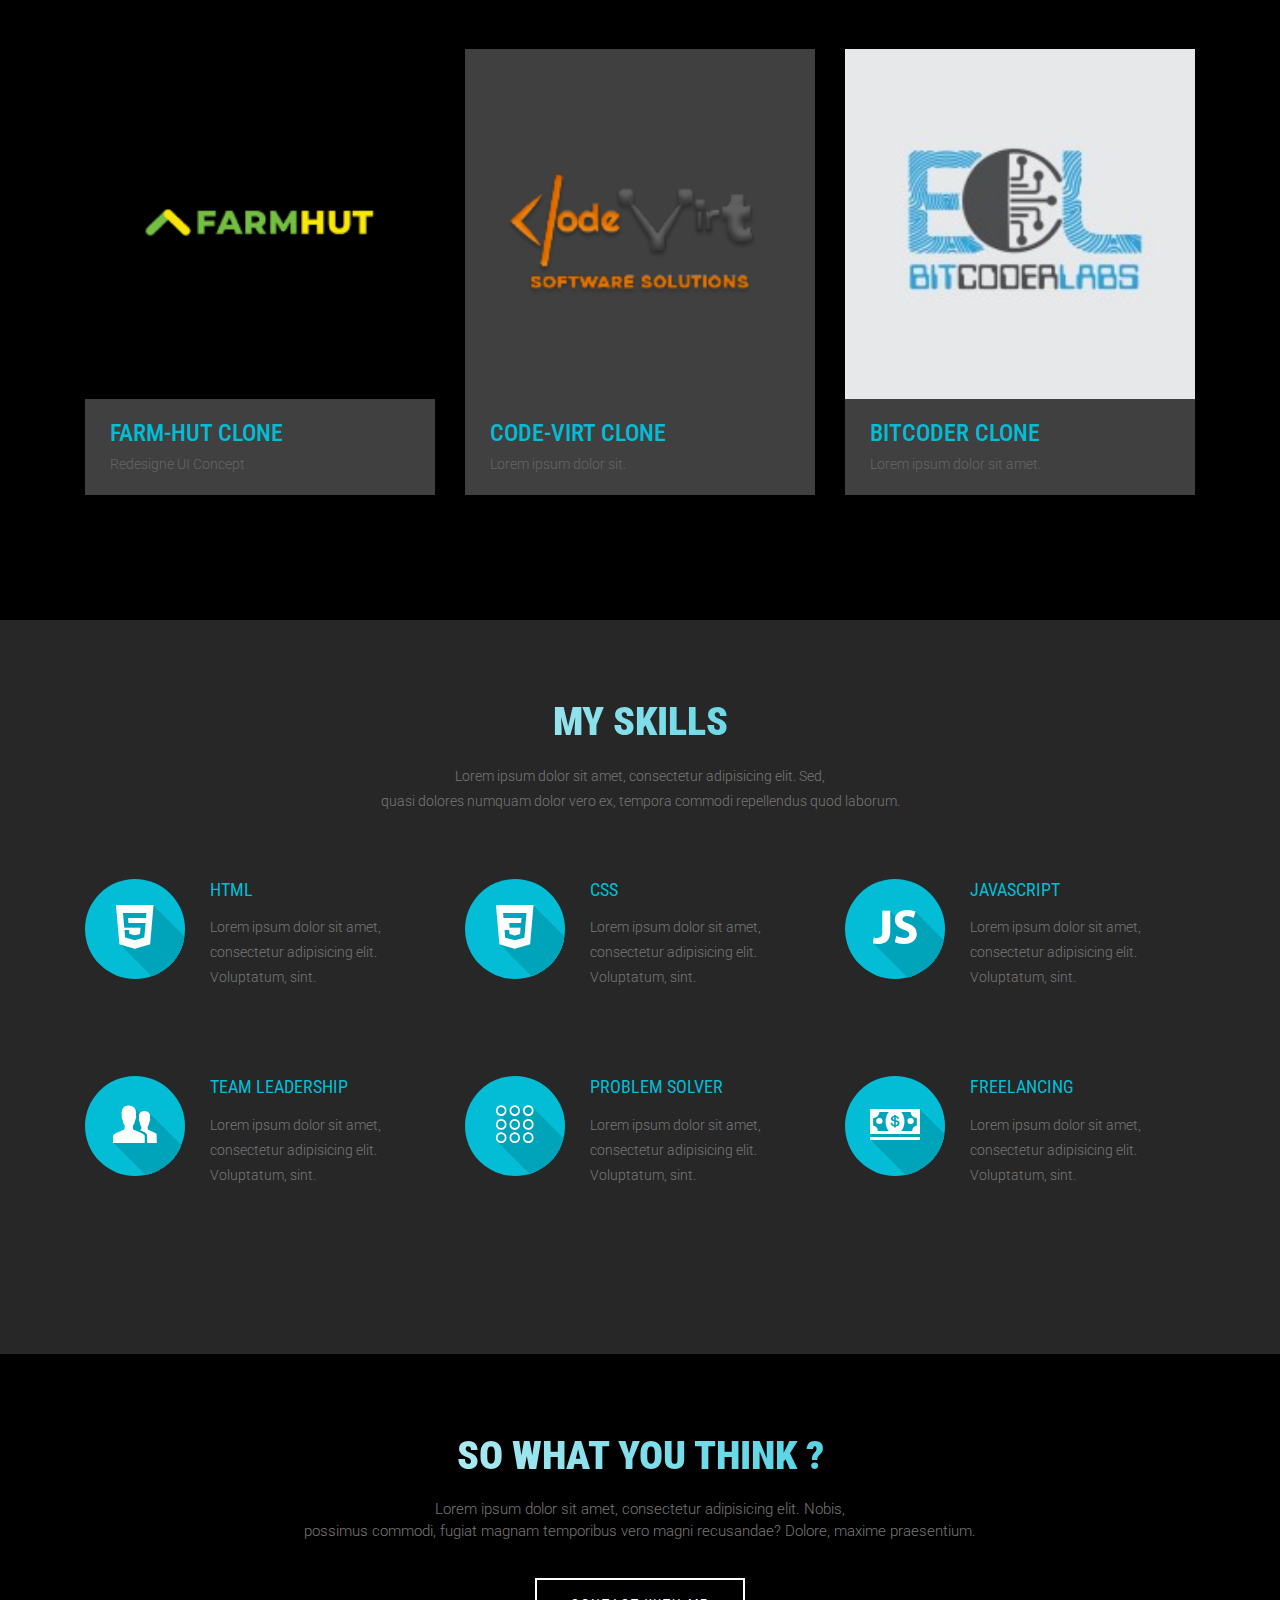
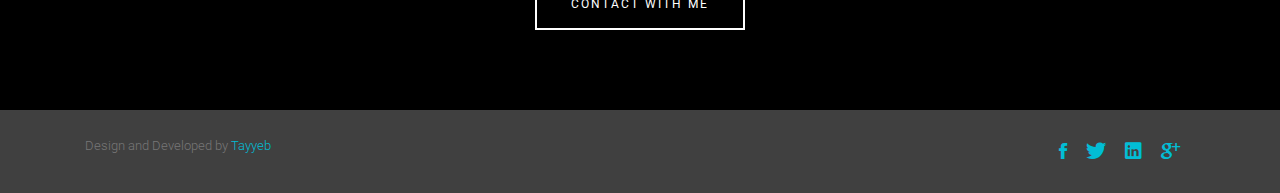
==== commit 5ca8ad72: "footer" ====
--- a/index.html
+++ b/index.html
@@ -90,7 +90,7 @@
                 <span class="cd-words-wrapper">
                   <b class="is-visible">DESIGNER</b>
                   <b>CODE ARTIST</b>
-                  <b>Frontend Developer</b>
+                  <b>Frontend DeV</b>
                 </span>
               </h1>
             </section> <!-- cd-intro -->
@@ -129,7 +129,7 @@
               all I do. In the end, I’m trying to become better than me yesterday.
             </p>
 
-            <a class="nav-link" id="nav-button1" href="/images/about/M Tayyeb Resume.pdf" download>Download CV</a>
+            <a class="nav-link" id="nav-button1" href="/images/about/M Tayyeb Resume 24.pdf" download>Download CV</a>
           </div>
           
 
@@ -413,9 +413,7 @@
       <div class="row content-justify-between">
         <div class="col-md-8 col-12 text-center text-lg-left text-md-left">
           <p class="copyright">Design and Developed by <a href="#"
-              target="">Tayyeb</a>. <br>
-            Lorem adipisicing elit. Tenetur ducimus illum.
-            <a href="#" target="">Store</a>
+              target="">Tayyeb</a><br>
           </p>
         </div>
         <div class="col-md-4 col-12">
